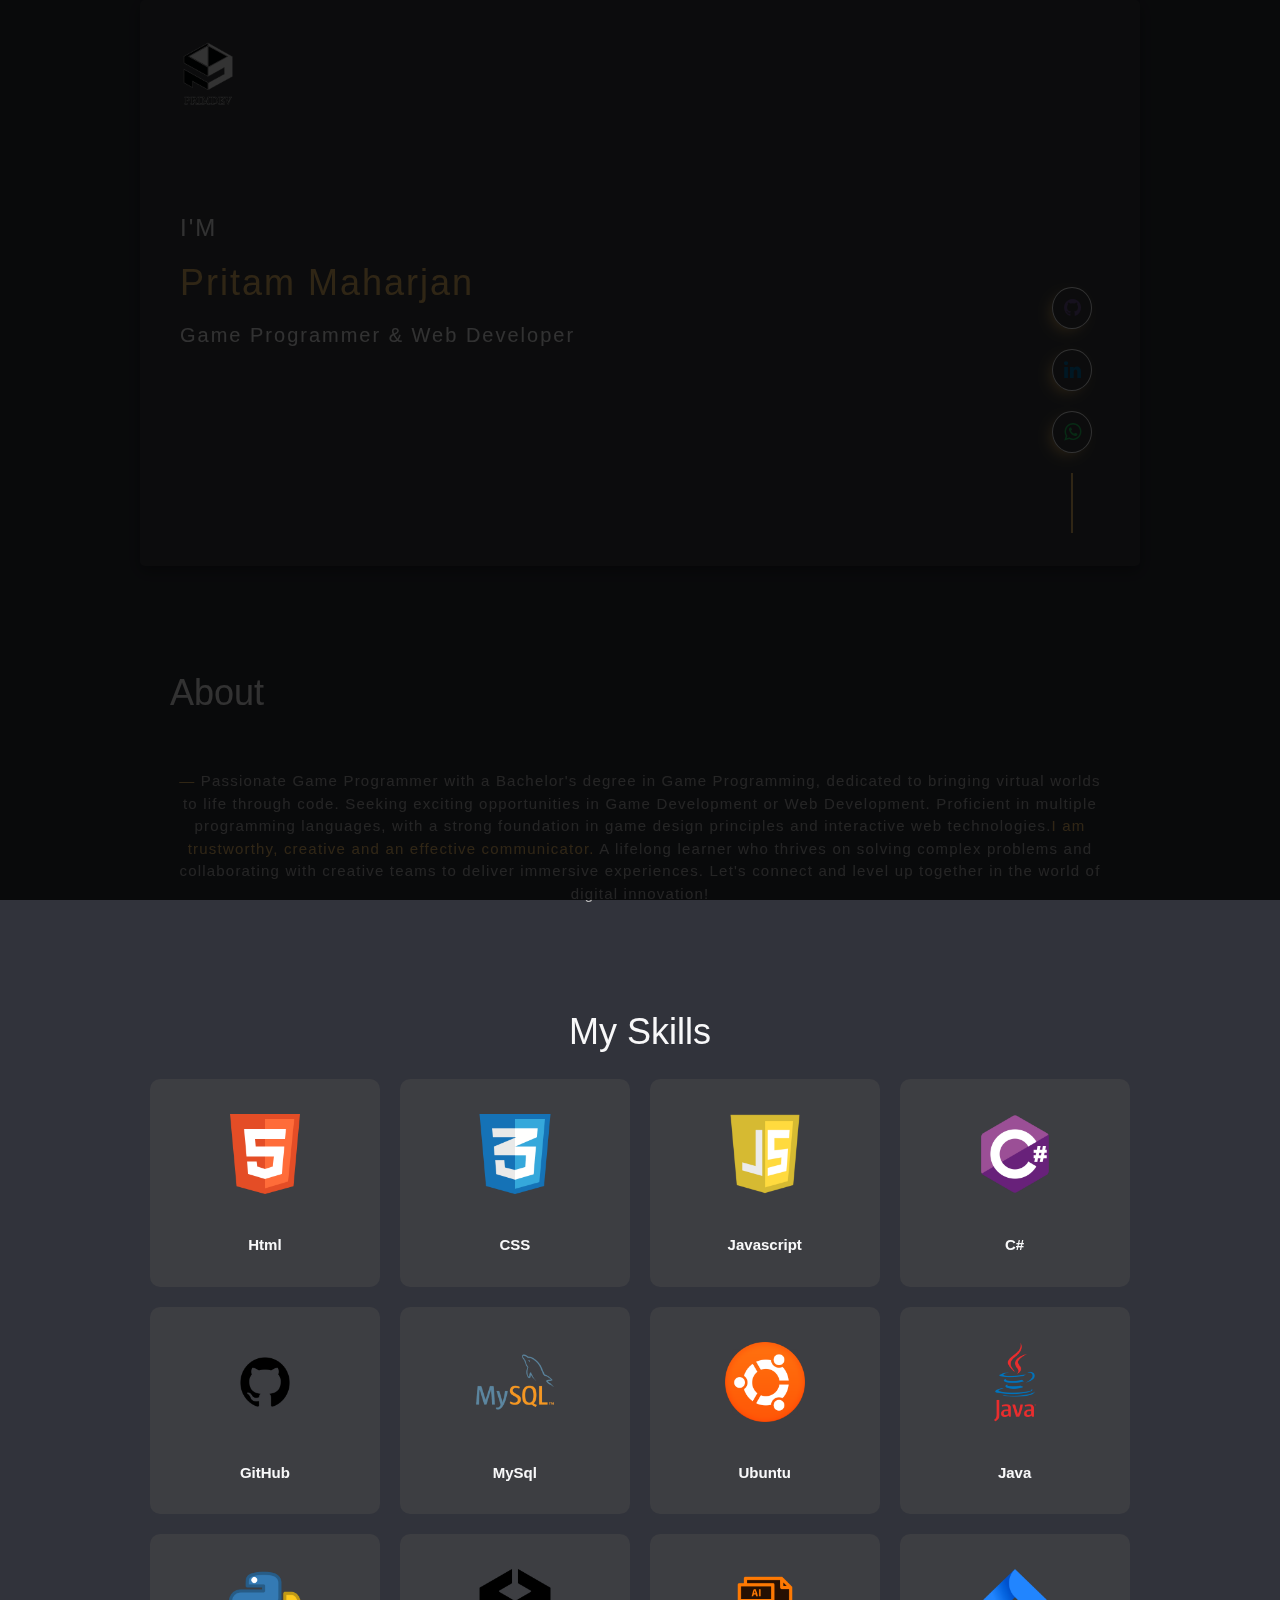
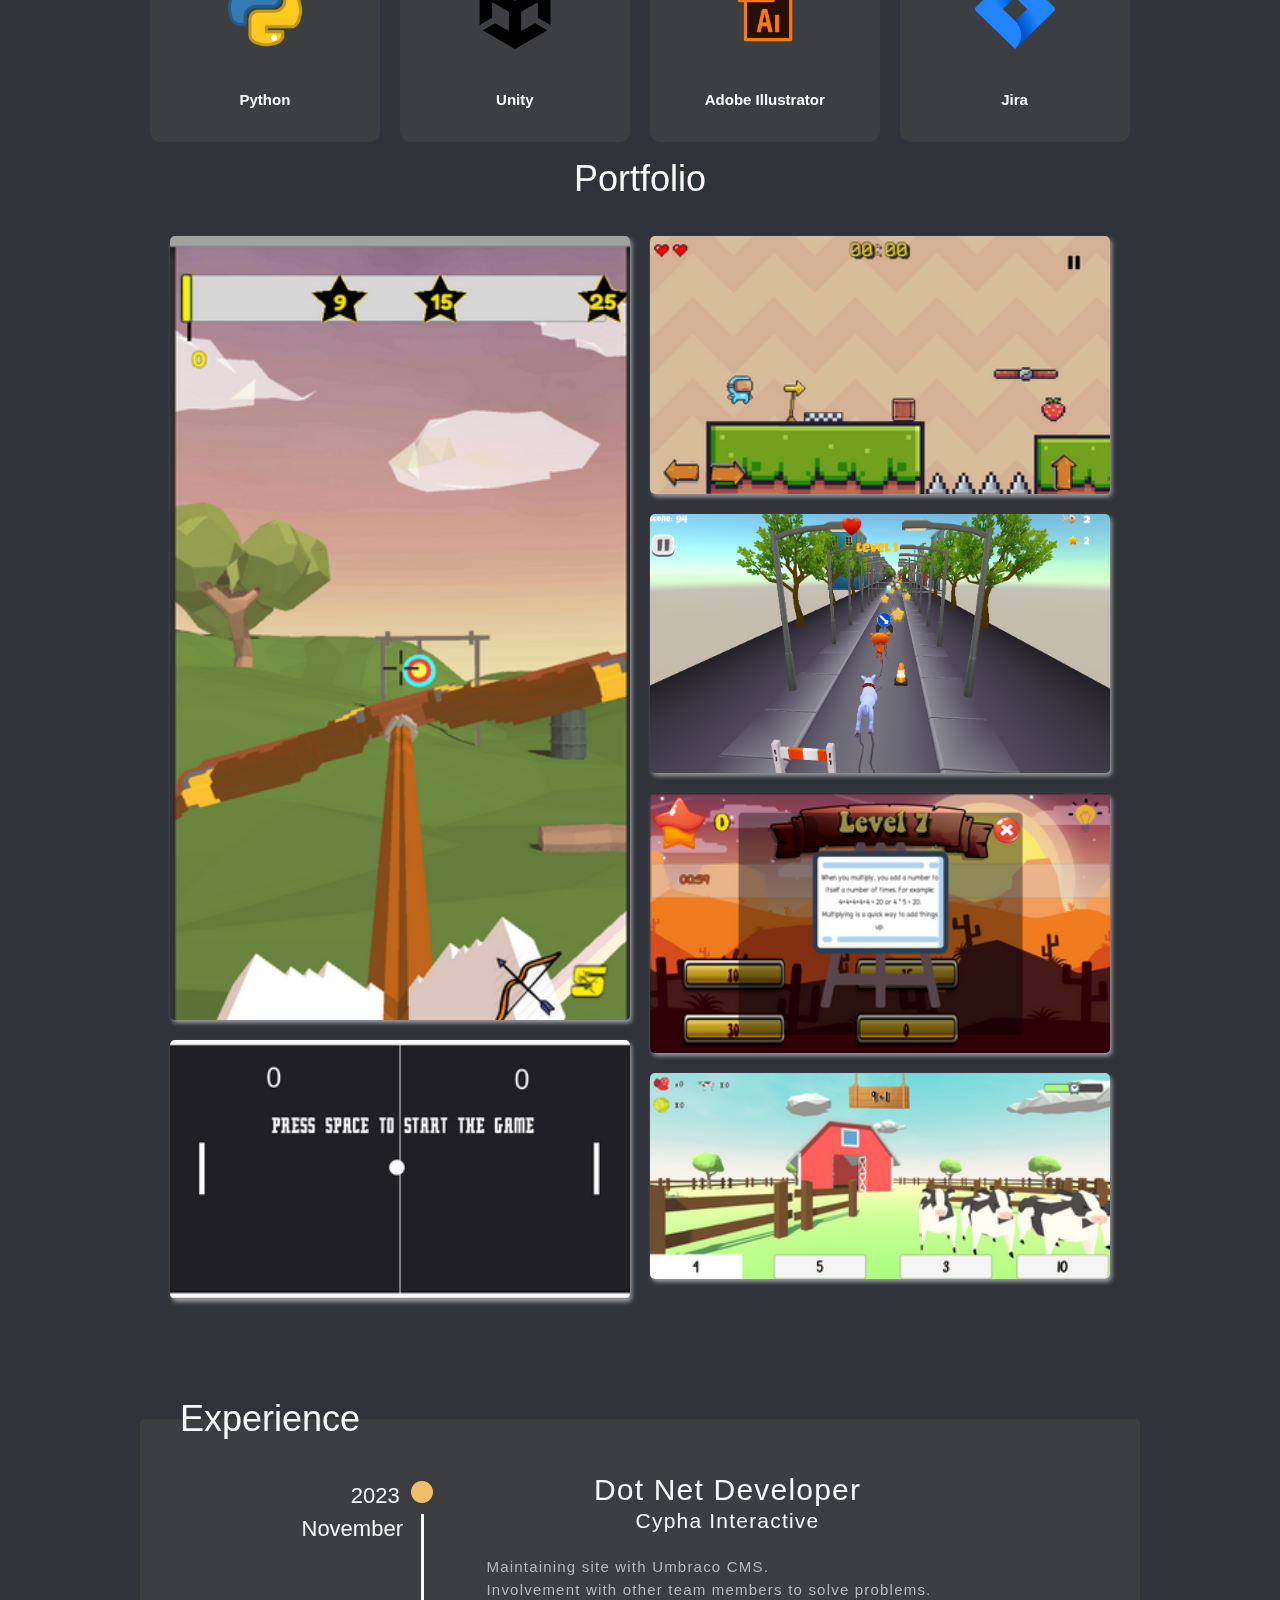
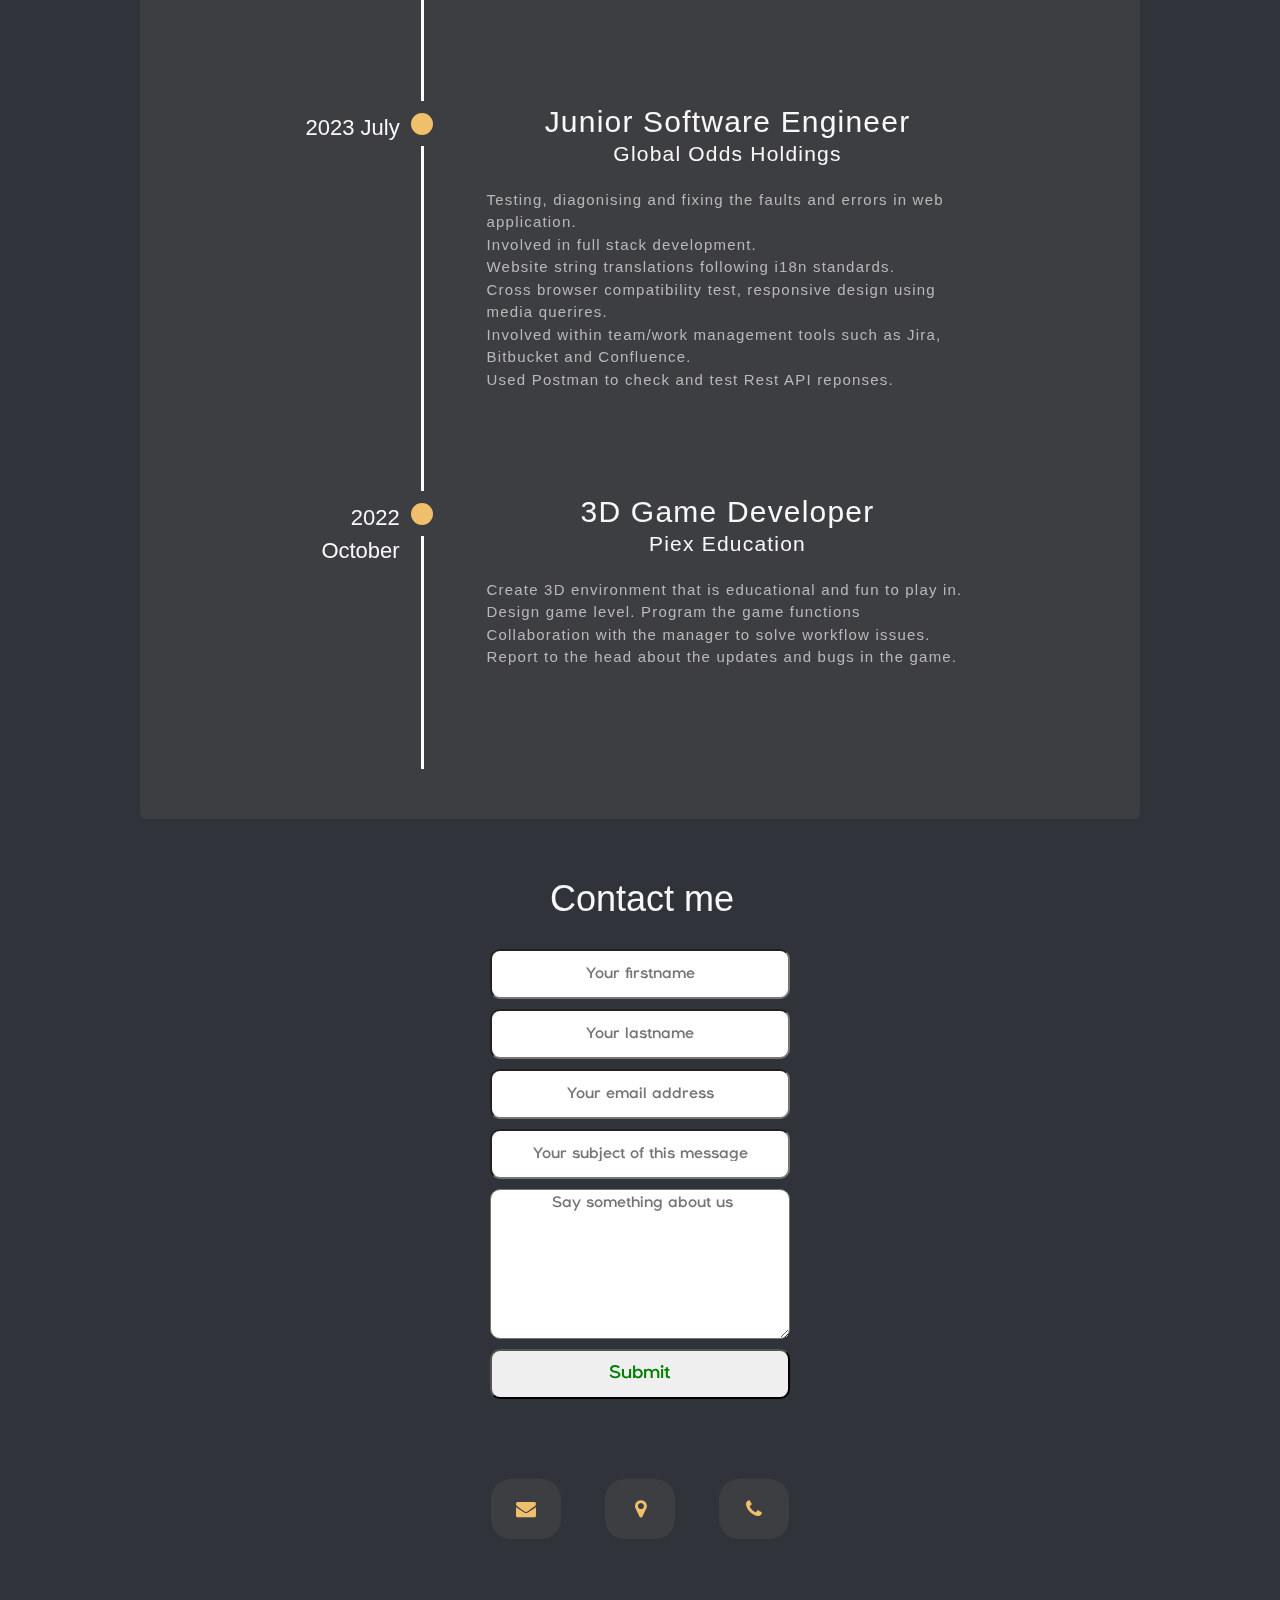
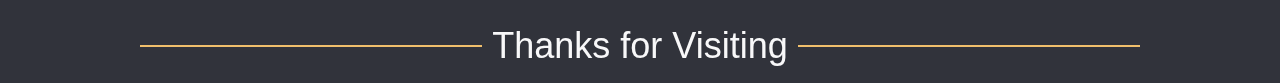
==== index.html @ 5eeaf684 "form added" ====
<html>
<title> Pritam's Portfolio </title>

<script src="script.js"></script>
<link rel="icon" href="/images/favicon.ico" >
<link rel="stylesheet" href="style.css">
<link rel="stylesheet" href="https://www.w3schools.com/w3css/4/w3.css">
<link rel="stylesheet" href="https://cdnjs.cloudflare.com/ajax/libs/font-awesome/4.7.0/css/font-awesome.min.css">
<script
  src="https://code.jquery.com/jquery-3.7.1.min.js"
  integrity="sha256-/JqT3SQfawRcv/BIHPThkBvs0OEvtFFmqPF/lYI/Cxo="
  crossorigin="anonymous"></script>

  

  <head>

  <div class="top">
    <nav class="bar">
      <a href="index.html">
        <div class="logo"> <img src="images/logo.gif"></div>
      </a>

      <video id="background-video" autoplay loop muted poster="images/video (2160p).mp4">

        <!-- <iframe src="images/video (2160p).mp4" height="200" width="300" title="Iframe Example"></iframe> -->

      </video>
    </nav>


    <div class="intro">

      <h3>I'M</h3>
      <h1><span style="color:#F0BF6C;">Pritam Maharjan</span></h1>
      <h4>Game Programmer & Web Developer</h4>

    </div>

    <div class="social">


      <a class="btn" href="https://github.com/Primgdev">
        <i class="fa fa-github"></i>
      </a>
      <a class="btn" href="https://www.linkedin.com/in/pritam-maharjan-52ab611a4/">
        <i class="fa fa-linkedin"></i>
      </a>
      <a class="btn" href="">
        <i class="fa fa-whatsapp"></i>
      </a>
      <div class="vl"></div>
    </div>

  </div>

</head>

<body>
  <div id="loader"></div>


  <!-- ABOUT SECTION -->
  <div class="about">
    <h1>About</h1>

    <p class="about_text">
      <span style="color:#F0BF6C; max-width:30px;">&horbar;</span>
      Passionate Game Programmer with a Bachelor's degree in Game Programming, dedicated to bringing virtual worlds to
      life through code. Seeking exciting opportunities in Game Development or Web Development.
      Proficient in multiple programming languages, with a strong foundation in game design principles and interactive
      web technologies.<span style="color:#F0BF6C;">I am trustworthy, creative and an effective communicator. </span>
      A lifelong learner who thrives on solving complex problems and collaborating with creative teams to deliver
      immersive experiences.
      Let's connect and level up together in the world of digital innovation!
    </p>
  </div>
  <!-- SKILL SECTION -->
  <div class="skill">
    <h1>My Skills</h1>
    <div class="row">
      <div class="column">
        <img src="images/html.png" class="img">
        <p class="name">Html</p>
      </div>
      <div class="column">
        <img src="images/css.png" class="img">
        <p class="name">CSS</p>
      </div>
      <div class="column">
        <img src="images/js.png" class="img">
        <p class="name">Javascript</p>
      </div>
      <div class="column">
        <img src="images/c_sharp.png" class="img">
        <p class="name">C#</p>
      </div>
    </div>

    <div class="row">
      <div class="column">
        <img src="images/github.png" class="img">
        <p class="name">GitHub</p>
      </div>
      <div class="column">
        <img src="images/mysql.png" class="img">
        <p class="name">MySql</p>
      </div>
      <div class="column">
        <img src="images/ubuntu.png" class="img">
        <p class="name">Ubuntu</p>
      </div>
      <div class="column">
        <img src="images/java.png" class="img">
        <p class="name">Java</p>
      </div>
    </div>
    <div class="row">
      <div class="column">
        <img src="images/python.png" class="img">
        <p class="name">Python</p>
      </div>
      <div class="column">
        <img src="images/unity.png" class="img">
        <p class="name">Unity</p>
      </div>
      <div class="column">
        <img src="images/adobe.png" class="img">
        <p class="name">Adobe Illustrator</p>
      </div>
      <div class="column">
        <img src="images/jira.png" class="img">
        <p class="name">Jira</p>
      </div>
    </div>
  </div>


  </div>

  <!-- PORTFOLIO SECTION -->
  <div class="portfolio">
    <h1>Portfolio</h1>

    <div class="row_portfolio">
      <div class="column_portfolio">
        <a href="https://primgdev.itch.io/archery-garden"><img class="port_img" src="/images/archery4.png"></a>
        <a href="https://primgdev.itch.io/pong-2d"><img class="port_img" src="/images/ping.png"></a>

      </div>
      <div class="column_portfolio">
        <a href="https://primgdev.itch.io/boka"><img class="port_img" src="/images/boka.png"></a>
        <a href="https://primgdev.itch.io/running-cat"><img class="port_img" src="/images/running.png"></a>
        <a href="https://primgdev.itch.io/math-genius"><img class="port_img" src="/images/math.png"></a>
        <a href="https://primgdev.itch.io/3d-world-quiz"><img class="port_img" src="/images/quiz.png"></a>

      </div>
    </div>


    <!-- EXPERIENCE SECTION -->

    <div class="experience">
      <div class="container">
        <div class="main">
          <h2>Dot Net Developer <br> <span class="size">Cypha Interactive</span> </h2>
          <p class="detail">
          <ul class="work" style="list-style-type: disc;">
            <li>Maintaining site with Umbraco CMS.</li>
            <li>Involvement with other team members to solve problems.</li>

          </ul>
          </p>
        </div>
        <div class="aside">
          <div class="date">2023 November
          </div>
        </div>
      </div>
      <div class="container">
        <div class="main">
          <h2>Junior Software Engineer <br> <span class="size">Global Odds Holdings</span> </h2>
          <p class="detail">
          <ul class="work" style="list-style-type: disc;">
            <li>Testing, diagonising and fixing the faults and errors in web application.</li>
            <li>Involved in full stack development.</li>
            <li>Website string translations following i18n standards.</li>
            <li>Cross browser compatibility test, responsive design using media querires.</li>
            <li>Involved within team/work management tools such as Jira, Bitbucket and Confluence.</li>
            <li>Used Postman to check and test Rest API reponses.</li>
          </ul>
          </p>
        </div>
        <div class="aside">
          <div class="date">2023 July
          </div>
        </div>
      </div>
      <div class="container">
        <div class="main">
          <h2>3D Game Developer <br> <span class="size"> Piex Education</span></h2>
          <p class="detail">
          <ul class="work">
            <li>Create 3D environment that is educational and fun to play in.</li>
            <li>Design game level.</li>
            <li>Program the game functions</li>
            <li>Collaboration with the manager to solve workflow issues.</li>
            <li>Report to the head about the updates and bugs in the game.</li>
          </ul>
          </p>
        </div>
        <div class="aside">
          <div class="date">2022 October
          </div>
        </div>
      </div>
      <div class="title">
        <h1>Experience</h1>
      </div>
    </div>



    <!-- CONTACT -->

    <div class="contact_me">
      <div class="form">
        <input id="firstname" name="firstname" type="text" class="feedback" placeholder="Your firstname" onblur="validate(this)"> 
        <input id="lastname" name ="lastname" type="text" class="feedback" placeholder="Your lastname" onblur="validate(this)">
        <input id="email" name="email" type="text" class="feedback" placeholder="Your email address" onblur="validate(this)">
        <input id="subject" name="subject" class="feedback" placeholder="Your subject of this message" onblur="validate(this)">
        <textarea id="message" class="feedback" placeholder=" Say something about us" style="height: 150px;"></textarea>
        <input type="submit" class="feedback" placeholder ="Send Message" style="color: green; font-size: large;" onClick = "handleSubmit()">


      </div>

      <div class="contact_detail"> <a href="mailto: pritammaharjan@gmail.com"><i class="fa  fa-envelope"></i></a></div>
      <div class="contact_detail"><a
          href="https://www.google.com/maps/place/Austral+NSW+2179/@-33.9243849,150.7676693,13z/data=!3m1!4b1!4m6!3m5!1s0x6b1292e0b4940d81:0x5017d681632ac30!8m2!3d-33.9179036!4d150.8087813!16zL20vMDY3d3M0?entry=ttu"><i
            class="fa  fa-map-marker"></i></a> </div>
      <div class="contact_detail"> <a href="tel:+610466945902"><i class="fa  fa-phone"></i></a></div>
      <!-- <hr style="height:2px;border-width:0;background-color:#F0BF6C"> -->
      <div class="title">
        <h1 class="hori_contact"> Contact me</h1>

      </div>
    </div>


    <h1 class="end">Thanks for Visiting</h1>


</body>

</html>
---- style.css ----
/* font import */
@font-face {
  font-family: retro;
  src: url(Font/Gilgan.otf);
}

/* variable color palette */
:root {
  --background: #31333b;
  --text: #f8f8f9;
  --highlight: #f0bf6c;
  --button: #3d3e42;
}

html {
  max-width: 1000px;
  margin: auto;
  background: var(--background);
}

ul {
  overflow: hidden;
  text-align: center;
}

li {
  display: inline-block;
}

li a {
  padding: 20px;
  margin: 20px;
  text-decoration: none;
  color: var(--text);
  font-family: "acumin-pro", "Acumin Pro", "Helvetica Neue", Helvetica, Arial,
    sans-serif;
  display: block;
  font-size: 18px;
}

li a:hover {
  color: var(--highlight);
  transform: scale(1.1);
}

.logo img {
  position: absolute;
  width: 120px;
  display: inline-block;
}

.intro {
  margin-top: 200px;
  margin-left: 30px;
  color: var(--text);
  text-align: left;
  font-family: "acumin-pro", "Acumin Pro", "Helvetica Neue", Helvetica, Arial,
    sans-serif;
  letter-spacing: 2px;
}

#background-video {
  height: 100vh;
  width: 100vw;
  object-fit: cover;
  position: fixed;
  left: 0;
  right: 0;
  top: 0;
  bottom: 0;
  z-index: -1;
}

.top {
  border-radius: 5px;
  padding: 10px;
  background-color: var(--button);
  box-shadow: rgba(0, 0, 0, 0.35) 0px 5px 15px;
  background-repeat: none;
  object-fit: fill;
}

.social {
  transform: translateY(-50%);
  width: 100%;
  text-align: center;
}

.btn {
  display: block;
  left: 90%;
  width: 40px;
  margin: 20px;
  border-radius: 100%;
  border: 0.5px solid var(--text);
  background-color: transparent;
  box-shadow: -5px 5px 15px -5px var(--highlight);
  overflow: hidden;
  position: relative;
  transition: 0.3s linear;
}

.btn i {
  line-height: 40px;
  font-size: 20px;
  transition: 0.3s linear;
}

.btn:nth-child(1) i {
  color: #6e5494;
}

.btn:nth-child(2) i {
  color: #0077b5;
}

.btn:nth-child(3) i {
  color: #25d366;
}

#loader {
  position: fixed;
  left: 0px;
  top: 0px;
  width: 100%;
  height: 100%;
  z-index: 9999;
  text-align: center;
  background: no-repeat rgba(0, 0, 0, 0.8);
  vertical-align: middle;
}

.hidden {
  display: none;
}

.btn:hover {
  transform: scale(1.1);
}

.btn:hover i {
  transform: scale(1.2);
  color: #fff;
}

.btn:before {
  content: "";
  position: absolute;
  width: 120%;
  height: 120%;
  transform: rotate(45deg);
  left: -110%;
  top: 90%;
}

.btn:nth-child(1)::before {
  background: #6e5494;
}

.btn:nth-child(2)::before {
  background: #0077b5;
}

.btn:nth-child(3)::before {
  background: #25d366;
}

.btn:hover::before {
  animation: aaa 0.7s 1;
  top: -10%;
  left: -10%;
}

.contact {
  border: 3px solid var(--highlight);
  background: transparent;
  color: var(--highlight);
  padding: 10px;
  padding-left: 15px;
  padding-right: 15px;
  margin: 10px;
  font-family: "acumin-pro", "Acumin Pro", "Helvetica Neue", Helvetica, Arial,
    sans-serif;
  font-size: 18px;
  border-radius: 5px;
  text-align: center;
  display: inline-block;
  cursor: pointer;
  box-shadow: 0 8px 16px 0 rgba(0, 0, 0, 0.2), 0 6px 20px 0 rgba(0, 0, 0, 0.19);
  transition-duration: 0.4s;
}

.vl {
  border-left: 2px solid var(--highlight);
  height: 60px;
  position: absolute;
  left: 94%;
}

.about {
  color: var(--text);
  font-family: "acumin-pro", "Acumin Pro", "Helvetica Neue", Helvetica, Arial,
    sans-serif;
  margin-top: 100px;
  margin-left: 30px;
  margin-right: 30px;
}

.about_text {
  text-align: center;
  letter-spacing: 1.2px;
  line-height: 150%;
  margin-top: 50px;
}

.skill {
  color: var(--text);
  font-family: "acumin-pro", "Acumin Pro", "Helvetica Neue", Helvetica, Arial,
    sans-serif;
  margin-top: 100px;
  text-align: center;
}

.column {
  float: left;
  width: 22.99%;
  padding: 15px;
  margin: 10px;
  background-color: var(--button);
  border-radius: 10px;
}

.column:hover {
  background-color: var(--highlight);
}

/* Clearfix (clear floats) */
.row::after {
  content: "";
  clear: none;
  display: table;
}
.img {
  width: 80px;
  margin-top: 20px;
}

.img:hover {
  z-index: 1;
  transform: rotate(6deg) scale(1.5);
  -webkit-transform: rotate(6deg) scale(1.5);
  -moz-transform: rotate(6deg) scale(1.5);
  -ms-transform: rotate(6deg) scale(1.5);
}

.name {
  text-align: center;
  margin-top: 40px;
  font-weight: bold;
  font-family: "acumin-pro", "Acumin Pro", "Helvetica Neue", Helvetica, Arial,
    sans-serif;
  color: var(--text);
}

/* .experience
{
  background-color: var(--button);
  padding:10px;
  border-radius: 5px;
  color: var(--text);
} */

.container {
  width: 677px;
  margin: 0px auto 0px auto;
  position: relative;
  padding-bottom: 30px;
}

.container::before {
  content: "";
  display: block;
  width: 3px;
  background-color: white;
  top: 35px;
  bottom: 0;
  left: 119px;
  position: absolute;
}

.size {
  font-size: 21px;
  line-height: 40px;
}

.main {
  width: 532px;
  height: inherit; /*inherit to adjust height on the length of text */
  padding-bottom: 55px;
  margin-left: auto;
  border-radius: 5px;
  position: relative;
  top: 0px;
  letter-spacing: 1.2px;
  line-height: 150%;
  color: #b8b8b8;
}

.aside {
  width: 14.5%;
  height: 100%;
  margin-right: auto;
  text-align: right;
  position: absolute;
  top: 0px;
}

.date {
  color: var(--text);
  font-size: 22px;
  position: relative;
}

.date::before {
  content: "";
  height: 0;
  width: 0;
  border-radius: 37px;
  position: absolute;
  left: 105.4px;
  top: -2px;
  z-index: -1;
}

.date::after {
  content: "";
  height: 0;
  width: 0;
  border: 11px solid var(--highlight);
  border-radius: 37px;
  position: absolute;
  left: 109.4px;
  top: 2px;
  z-index: 0;
  animation: pulse 2s infinite;
}

p {
  color: #b8b8b8;
}

h2 {
  padding-left: 30px;
  font-size: 30px;
  font-weight: bold;
  color: var(--text);
}

.detail {
  padding-left: 30px;
}

.experience {
  position: relative;
  padding: 50px;
  background-color: var(--button);
  border-radius: 5px;
  color: var(--text);
}

.experience > .title {
  color: var(--text);
  padding: 0 10px;
  position: absolute;
  top: 0;
  left: 30px;
  font-size: 18px;
  transform: translateY(-50%);
}

.work {
  list-style: square;
  text-align: left;
  font-family: "acumin-pro", "Acumin Pro", "Helvetica Neue", Helvetica, Arial,
    sans-serif;
}

@keyframes pulse {
  0% {
    transform: scale(0.85);
    box-shadow: 0 0 30px 5px var(--highlight);
  }

  70% {
    transform: scale(1);
    box-shadow: 0 0 30px 5px var(--highlight);
  }

  100% {
    transform: scale(0.85);
    box-shadow: 0 0 30px 5px var(--highlight);
  }
}

.contact_detail {
  width: 70px;
  height: 60px;
  text-align: center;
  margin: 20px;
  padding: 20px;
  font-family: "acumin-pro", "Acumin Pro", "Helvetica Neue", Helvetica, Arial,
    sans-serif;
  font-size: 20px;
  background-color: var(--button);
  color: var(--highlight);
  border-radius: 20px;
  display: inline-block;
  text-decoration: none;
}

.contact_me {
  margin-top: 80px;
  text-align: center;
  border-radius: 5px;
  color: var(--text);
  position: relative;
  padding: 50px;
}

.contact_me > .title {
  color: var(--text);
  padding: 0 10px;
  position: absolute;
  top: 0;
  left: 400px;
  font-size: 18px;
  transform: translateY(-50%);
  border-bottom-right-radius: 20px;
  border-bottom-left-radius: 20px;
}

.end {
  color: var(--highlight);
  text-align: center;
  font-family: "acumin-pro", "Acumin Pro", "Helvetica Neue", Helvetica, Arial,
    sans-serif;
}

.end {
  display: flex;
  flex-direction: row;
  color: var(--text);
}

.end::before,
.end::after {
  content: "";
  flex: 1 1;
  border-bottom: 2px solid var(--highlight);
  margin: auto;
}

.end::before {
  margin-right: 10px;
}
.end::after {
  margin-left: 10px;
}

.portfolio {
  text-align: center;
  color: var(--text);
}

.row_portfolio {
  display: -ms-flexbox; /* IE10 */
  display: flex;
  -ms-flex-wrap: wrap; /* IE10 */
  flex-wrap: wrap;
  justify-content: center;
  margin-bottom: 100px;
  padding-bottom: 20px;
}

.column_portfolio {
  -ms-flex: 50%; /* IE10 */
  flex: 50%;
  max-width: 48%;
  padding: 0 10px;
  position: relative;
}

.column_portfolio img {
  margin-top: 20px;
  vertical-align: middle;
  width: 100%;
  border-radius: 5px;
  box-shadow: 2px 3px 4px rgba(255, 255, 255, 0.5);
}

.form {
  display: flex;
  flex-direction: column;
  font-size: 15px;
  font-family: retro;
  align-items: center;
  margin-bottom: 50px;
}

.feedback {
  height: 50px;
  margin-bottom: 10px;
  text-align: center;
  border-radius: 10px;
  width: 300px;
}

@media screen and (max-device-width: 450px) {
  .logo img {
    width: 12%;
  }

  .column {
    float: left;
    width: 306px;
    padding: 15px;
    margin: 10px;
    background-color: var(--button);
    border-radius: 10px;
  }

  .about_text {
    font-size: 30px;
  }

  .name {
    font-size: 22px;
  }

  .btn {
    width: 60px;
    height: 60px;
  }
  .btn i {
    line-height: 60px;
    font-size: 35px;
  }
  .vl {
    border-left: 3px solid var(--highlight);
    left: 95%;
  }

  .intro h4 {
    font-size: 30px;
  }

  .intro h3 {
    font-size: 30px;
  }
  .intro h1 {
    font-size: 40px;
  }

  .main h2 {
    font-size: 30px;
  }

  .size {
    font-size: 25px;
  }

  li {
    font-size: 20px;
    line-height: 32px;
  }
}
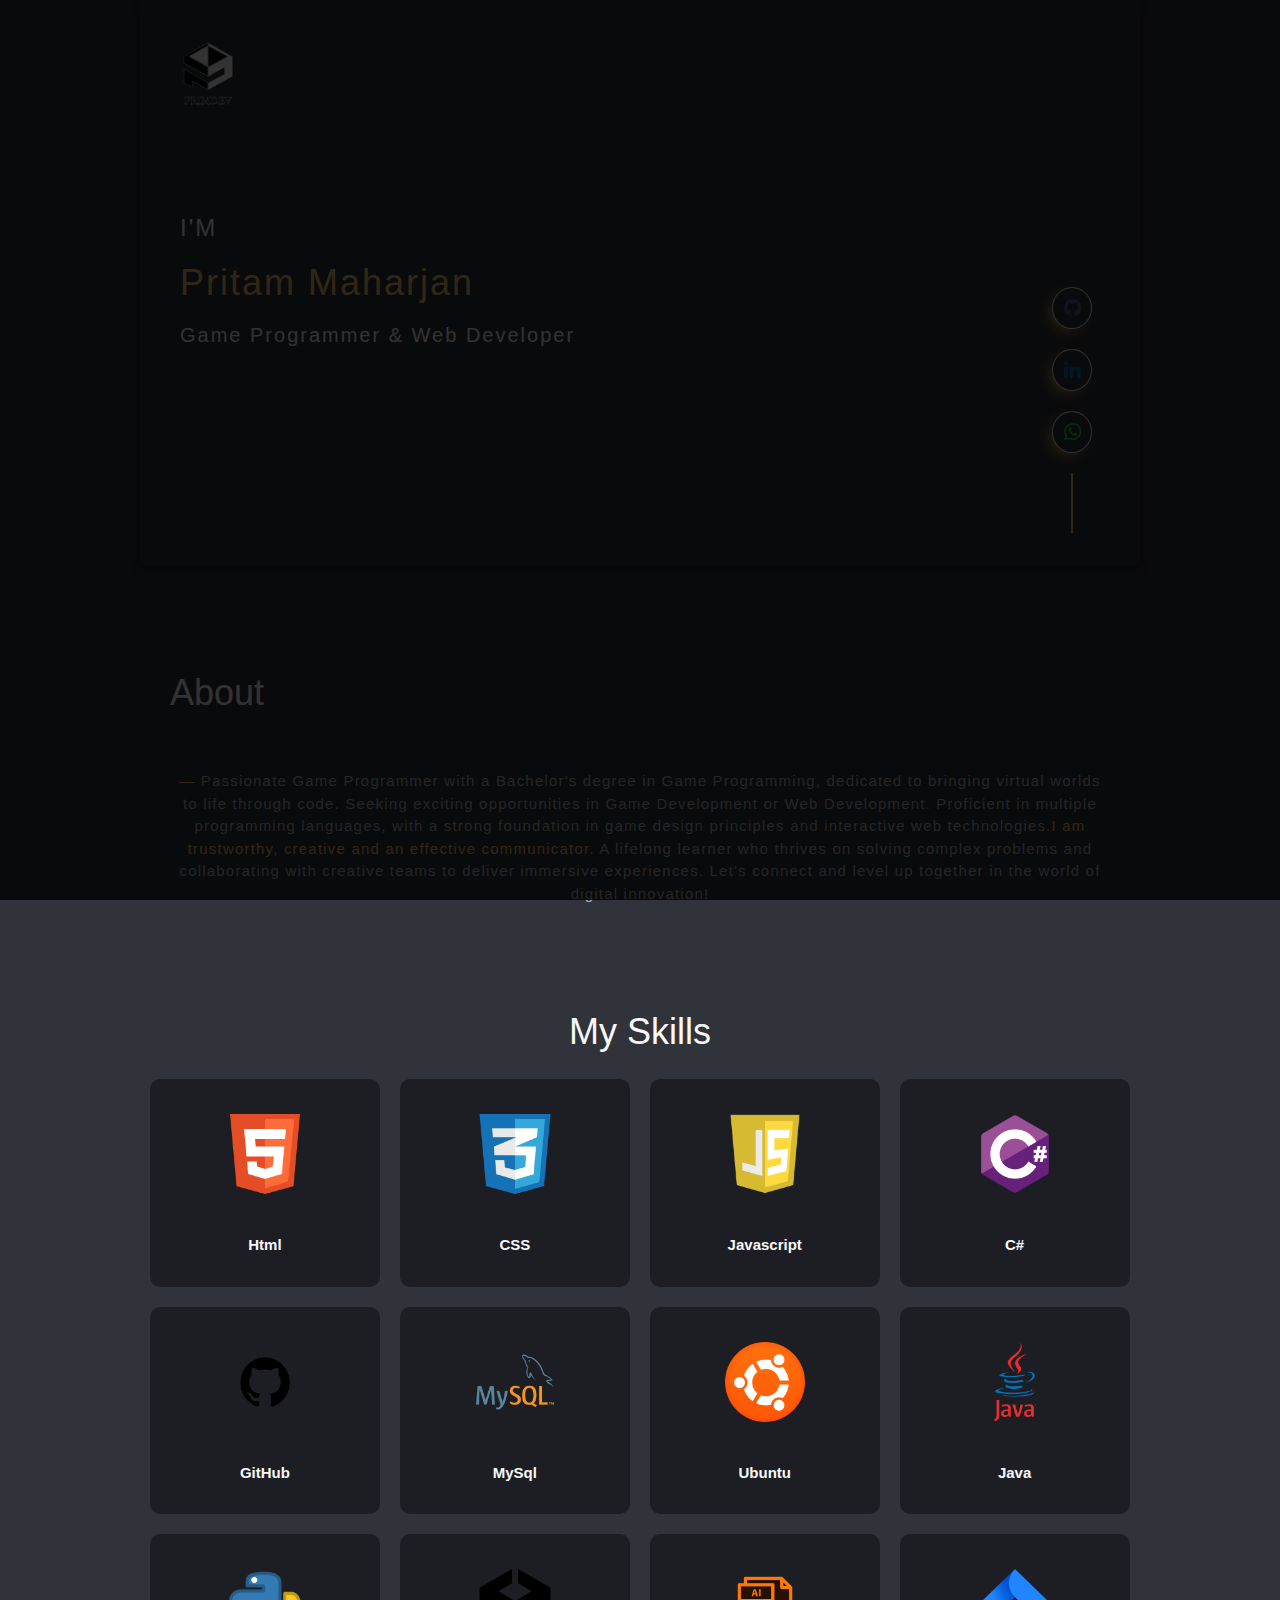
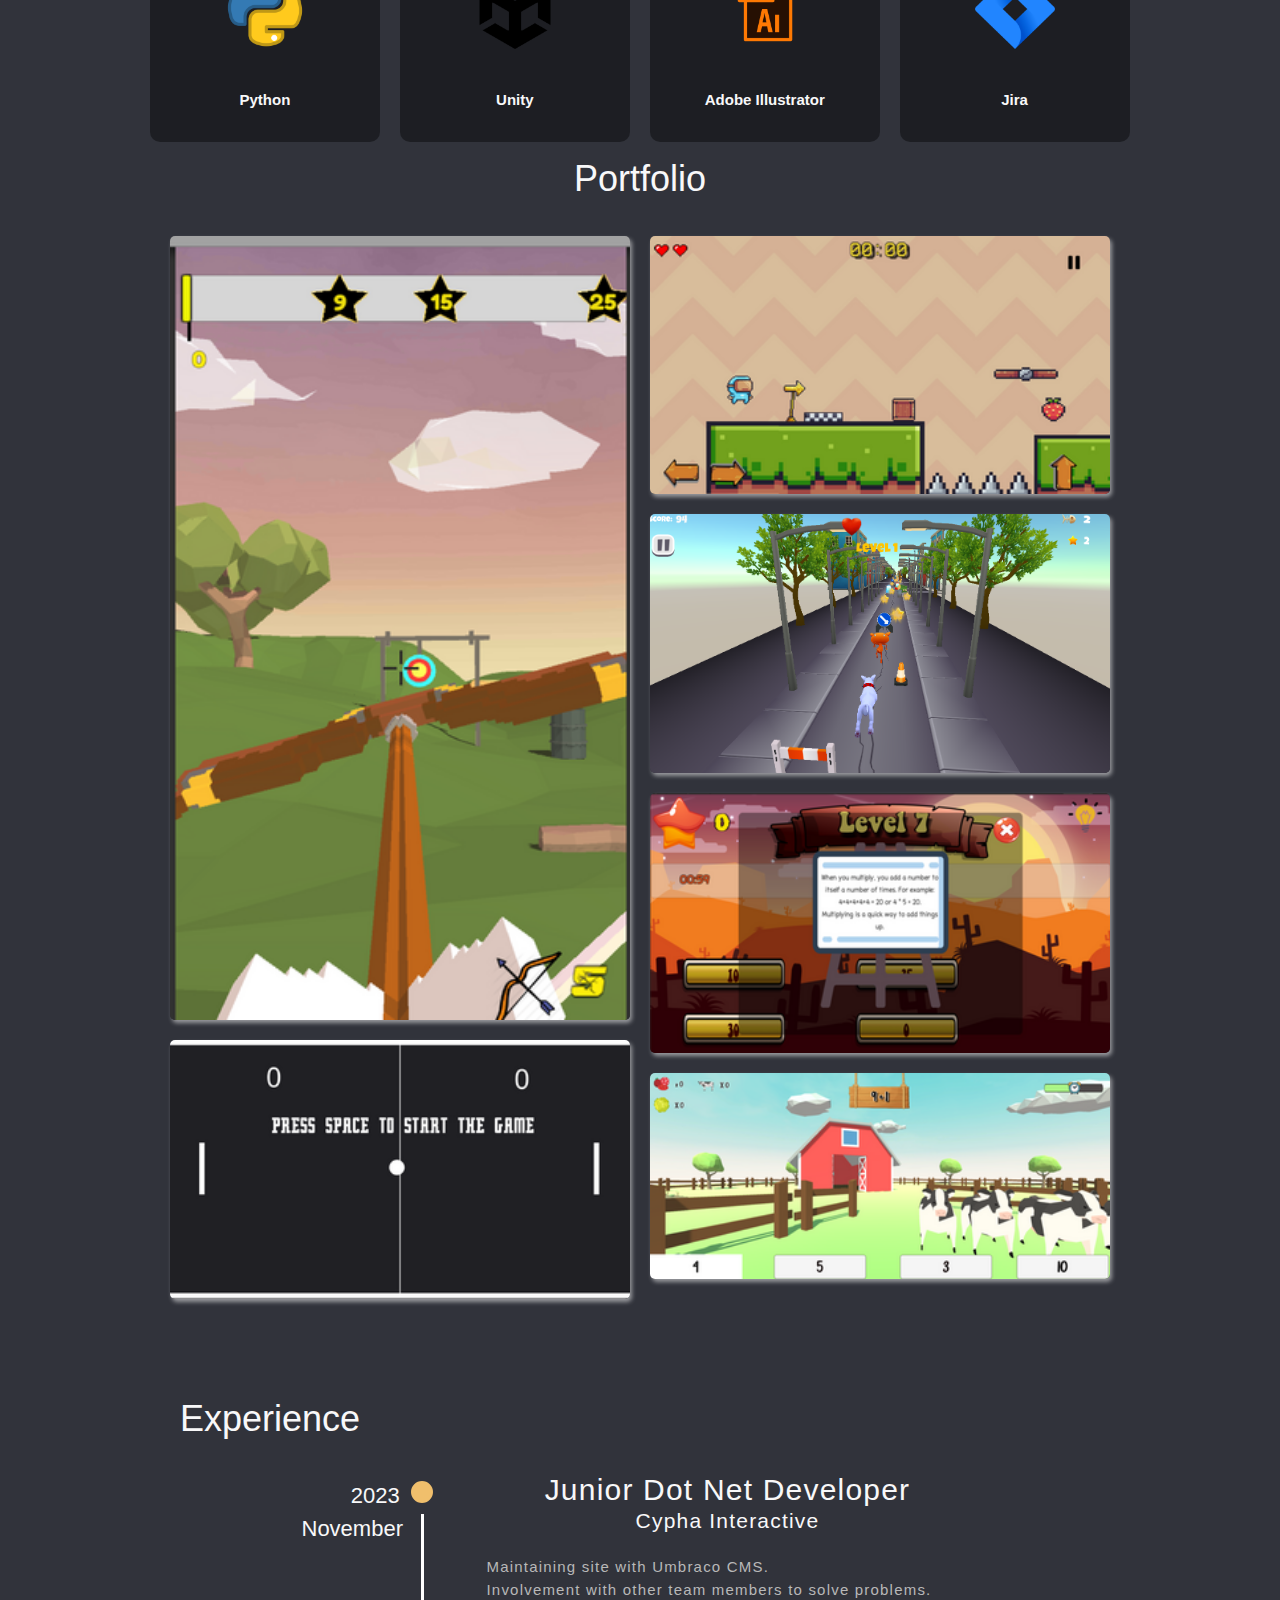
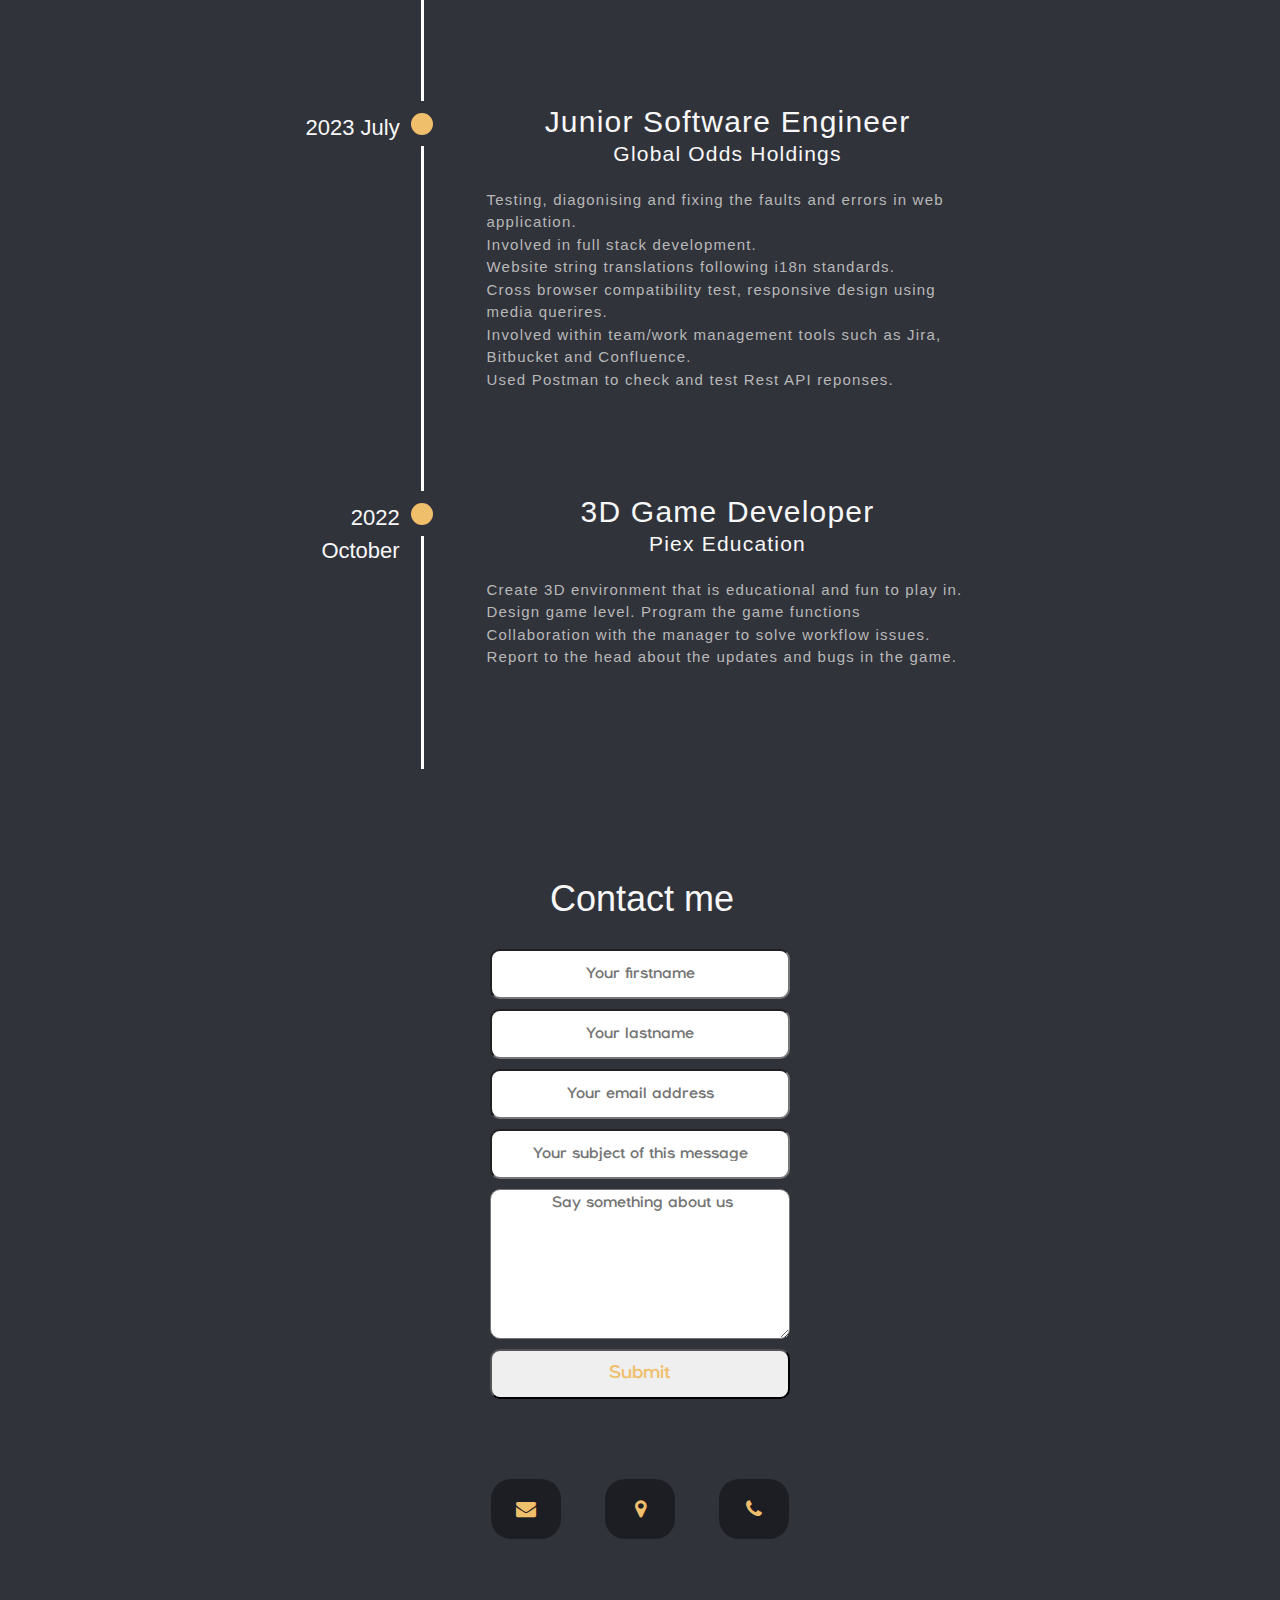
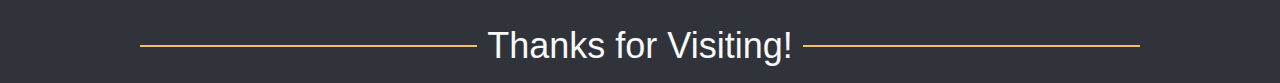
==== commit 2109544e: "parallax effect" ====
--- a/index.html
+++ b/index.html
@@ -14,14 +14,14 @@
   
 
   <head>
-
+    
   <div class="top">
     <nav class="bar">
       <a href="index.html">
         <div class="logo"> <img src="images/logo.gif"></div>
       </a>
 
-      <video id="background-video" autoplay loop muted poster="images/video (2160p).mp4">
+      <!-- <video id="background-video" autoplay loop muted poster="images/video (2160p).mp4"> -->
 
         <!-- <iframe src="images/video (2160p).mp4" height="200" width="300" title="Iframe Example"></iframe> -->
 
@@ -36,7 +36,7 @@
       <h4>Game Programmer & Web Developer</h4>
 
     </div>
-
+    
     <div class="social">
 
 
@@ -57,9 +57,10 @@
 </head>
 
 <body>
+  
   <div id="loader"></div>
 
-
+ 
   <!-- ABOUT SECTION -->
   <div class="about">
     <h1>About</h1>
@@ -75,6 +76,7 @@
       Let's connect and level up together in the world of digital innovation!
     </p>
   </div>
+
   <!-- SKILL SECTION -->
   <div class="skill">
     <h1>My Skills</h1>
@@ -137,7 +139,7 @@
 
 
   </div>
-
+  
   <!-- PORTFOLIO SECTION -->
   <div class="portfolio">
     <h1>Portfolio</h1>
@@ -163,7 +165,7 @@
     <div class="experience">
       <div class="container">
         <div class="main">
-          <h2>Dot Net Developer <br> <span class="size">Cypha Interactive</span> </h2>
+          <h2>Junior Dot Net Developer <br> <span class="size">Cypha Interactive</span> </h2>
           <p class="detail">
           <ul class="work" style="list-style-type: disc;">
             <li>Maintaining site with Umbraco CMS.</li>
@@ -219,7 +221,7 @@
       </div>
     </div>
 
-
+    
 
     <!-- CONTACT -->
 
@@ -230,7 +232,7 @@
         <input id="email" name="email" type="text" class="feedback" placeholder="Your email address" onblur="validate(this)">
         <input id="subject" name="subject" class="feedback" placeholder="Your subject of this message" onblur="validate(this)">
         <textarea id="message" class="feedback" placeholder=" Say something about us" style="height: 150px;"></textarea>
-        <input type="submit" class="feedback" placeholder ="Send Message" style="color: green; font-size: large;" onClick = "handleSubmit()">
+        <input type="submit" class="feedback" placeholder ="Send Message" style="color: #F0BF6C; font-size: large;" onClick = "handleSubmit()">
 
 
       </div>
@@ -248,7 +250,7 @@
     </div>
 
 
-    <h1 class="end">Thanks for Visiting</h1>
+    <h1 class="end">Thanks for Visiting!</h1>
 
 
 </body>
--- a/style.css
+++ b/style.css
@@ -16,6 +16,11 @@
   max-width: 1000px;
   margin: auto;
   background: var(--background);
+  background-image: url("https://img.freepik.com/free-photo/mountains-fullmoon_198169-78.jpg?w=2000&t=st=1709628620~exp=1709629220~hmac=b69cada3ff9550c1fa738c193714a27166cd7c19c39f3f5bb9ff14fa5510514b");
+  background-attachment: fixed;
+  background-position: center;
+  background-repeat: no-repeat;
+  background-size: cover;
 }
 
 ul {
@@ -74,7 +79,7 @@
 .top {
   border-radius: 5px;
   padding: 10px;
-  background-color: var(--button);
+  /* background-color: var(--button); */
   box-shadow: rgba(0, 0, 0, 0.35) 0px 5px 15px;
   background-repeat: none;
   object-fit: fill;
@@ -226,7 +231,12 @@
   width: 22.99%;
   padding: 15px;
   margin: 10px;
-  background-color: var(--button);
+  background-color: rgba(
+    0,
+    0,
+    0,
+    0.4
+  ); /* last parameter is for transparency or opacity */
   border-radius: 10px;
 }
 
@@ -363,7 +373,7 @@
 .experience {
   position: relative;
   padding: 50px;
-  background-color: var(--button);
+  /* background-color: var(--button); */
   border-radius: 5px;
   color: var(--text);
 }
@@ -411,7 +421,7 @@
   font-family: "acumin-pro", "Acumin Pro", "Helvetica Neue", Helvetica, Arial,
     sans-serif;
   font-size: 20px;
-  background-color: var(--button);
+  background-color:  rgba( 0, 0, 0, 0.4 );
   color: var(--highlight);
   border-radius: 20px;
   display: inline-block;
@@ -513,6 +523,7 @@
   text-align: center;
   border-radius: 10px;
   width: 300px;
+  color: var(--highlight);
 }
 
 @media screen and (max-device-width: 450px) {
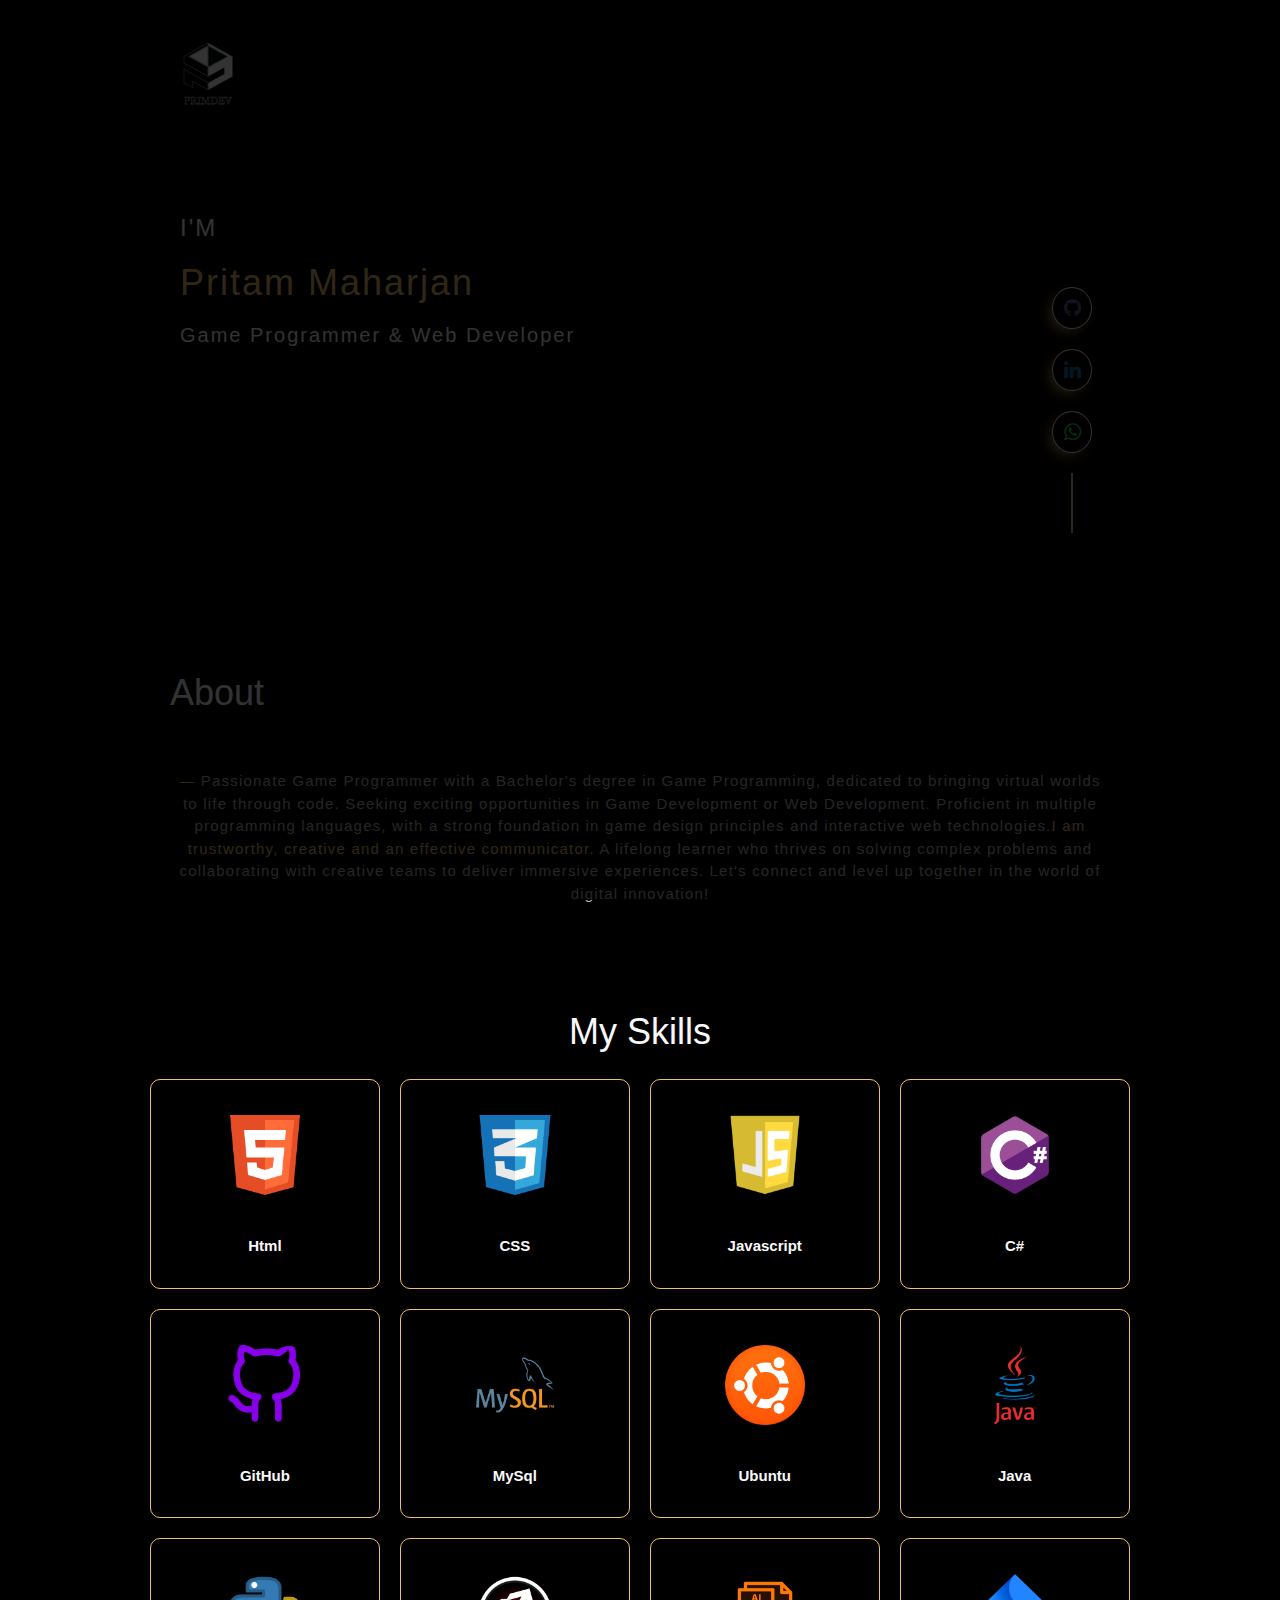
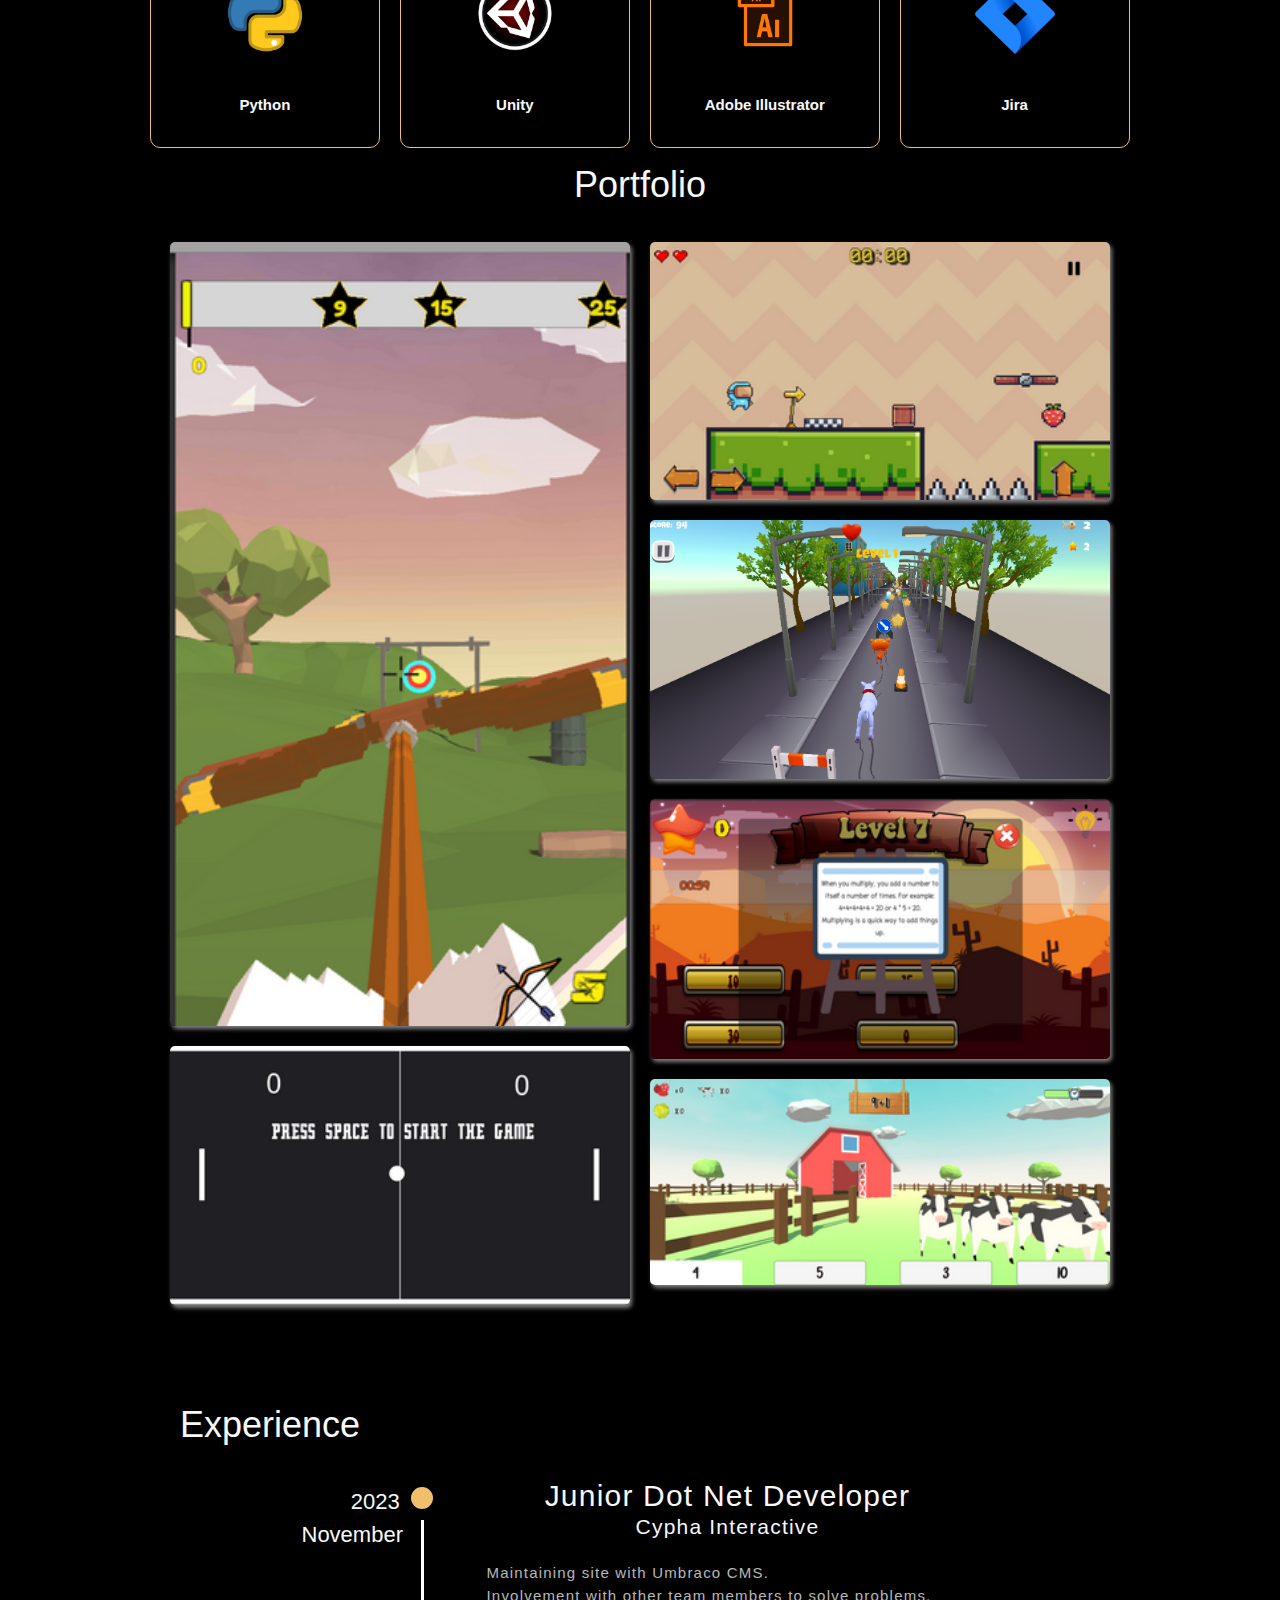
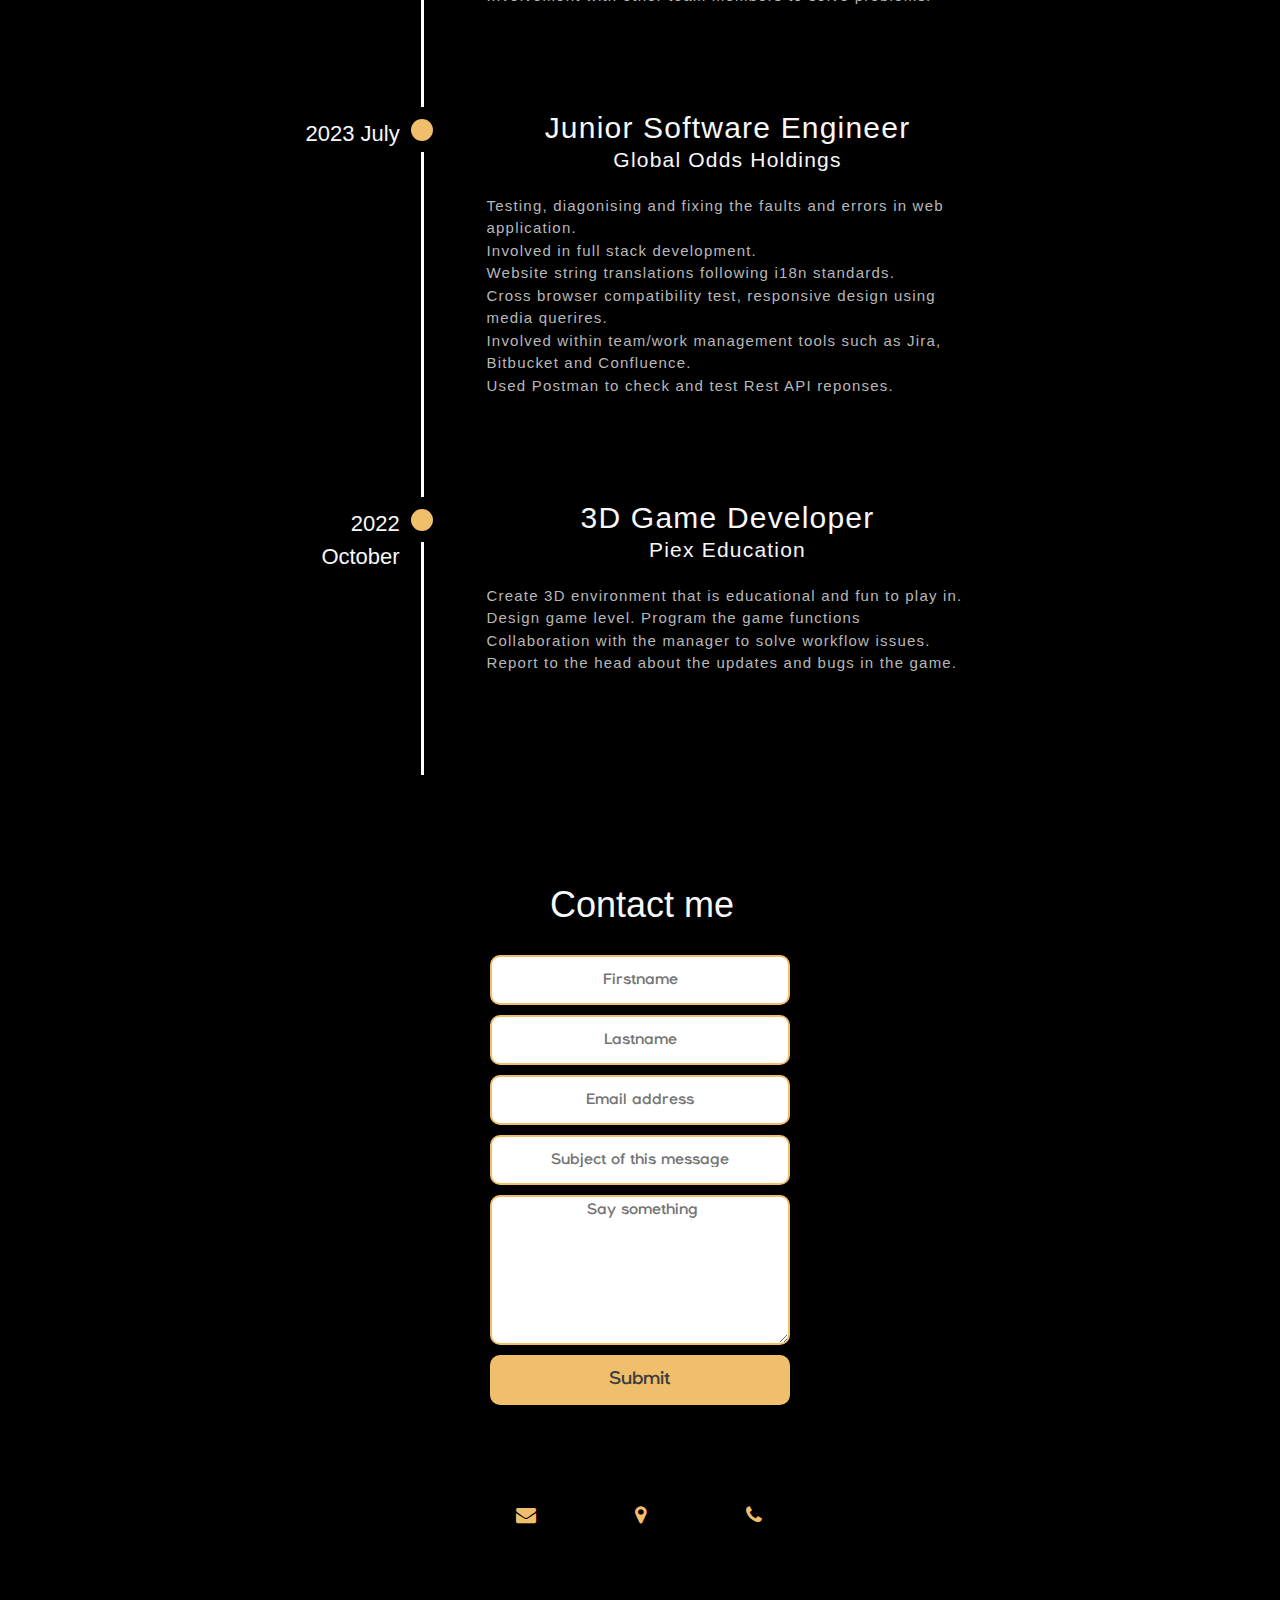
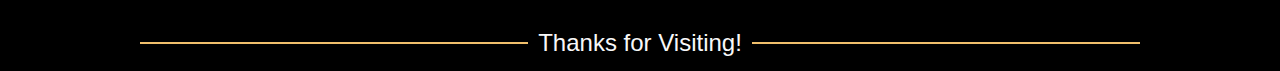
==== commit 7d8dde55: "redesign" ====
--- a/index.html
+++ b/index.html
@@ -227,12 +227,12 @@
 
     <div class="contact_me">
       <div class="form">
-        <input id="firstname" name="firstname" type="text" class="feedback" placeholder="Your firstname" onblur="validate(this)"> 
-        <input id="lastname" name ="lastname" type="text" class="feedback" placeholder="Your lastname" onblur="validate(this)">
-        <input id="email" name="email" type="text" class="feedback" placeholder="Your email address" onblur="validate(this)">
-        <input id="subject" name="subject" class="feedback" placeholder="Your subject of this message" onblur="validate(this)">
-        <textarea id="message" class="feedback" placeholder=" Say something about us" style="height: 150px;"></textarea>
-        <input type="submit" class="feedback" placeholder ="Send Message" style="color: #F0BF6C; font-size: large;" onClick = "handleSubmit()">
+        <input id="firstname" name="firstname" type="text" class="feedback" placeholder="Firstname" onblur="validate(this)"> 
+        <input id="lastname" name ="lastname" type="text" class="feedback" placeholder="Lastname" onblur="validate(this)">
+        <input id="email" name="email" type="text" class="feedback" placeholder="Email address" onblur="validate(this)">
+        <input id="subject" name="subject" class="feedback" placeholder="Subject of this message" onblur="validate(this)">
+        <textarea id="message" class="feedback" placeholder=" Say something" style="height: 150px;"></textarea>
+        <input type="submit" class="feedback" placeholder ="Send Message" style="color: #3d3e42; background-color: #F0BF6C; font-size: large;" onClick = "handleSubmit()">
 
 
       </div>
@@ -250,7 +250,7 @@
     </div>
 
 
-    <h1 class="end">Thanks for Visiting!</h1>
+    <h3 class="end">Thanks for Visiting!</h3>
 
 
 </body>
--- a/style.css
+++ b/style.css
@@ -6,7 +6,7 @@
 
 /* variable color palette */
 :root {
-  --background: #31333b;
+  --background: #000000;
   --text: #f8f8f9;
   --highlight: #f0bf6c;
   --button: #3d3e42;
@@ -15,12 +15,11 @@
 html {
   max-width: 1000px;
   margin: auto;
-  background: var(--background);
-  background-image: url("https://img.freepik.com/free-photo/mountains-fullmoon_198169-78.jpg?w=2000&t=st=1709628620~exp=1709629220~hmac=b69cada3ff9550c1fa738c193714a27166cd7c19c39f3f5bb9ff14fa5510514b");
   background-attachment: fixed;
   background-position: center;
   background-repeat: no-repeat;
   background-size: cover;
+  background-color: var(--background);
 }
 
 ul {
@@ -238,6 +237,7 @@
     0.4
   ); /* last parameter is for transparency or opacity */
   border-radius: 10px;
+  border:1px solid var(--highlight);
 }
 
 .column:hover {
@@ -373,6 +373,7 @@
 .experience {
   position: relative;
   padding: 50px;
+  box-shadow: rgba(0, 0, 0, 0.35) 0px 5px 15px;
   /* background-color: var(--button); */
   border-radius: 5px;
   color: var(--text);
@@ -524,64 +525,6 @@
   border-radius: 10px;
   width: 300px;
   color: var(--highlight);
-}
-
-@media screen and (max-device-width: 450px) {
-  .logo img {
-    width: 12%;
-  }
-
-  .column {
-    float: left;
-    width: 306px;
-    padding: 15px;
-    margin: 10px;
-    background-color: var(--button);
-    border-radius: 10px;
-  }
-
-  .about_text {
-    font-size: 30px;
-  }
-
-  .name {
-    font-size: 22px;
-  }
-
-  .btn {
-    width: 60px;
-    height: 60px;
-  }
-  .btn i {
-    line-height: 60px;
-    font-size: 35px;
-  }
-  .vl {
-    border-left: 3px solid var(--highlight);
-    left: 95%;
-  }
-
-  .intro h4 {
-    font-size: 30px;
-  }
-
-  .intro h3 {
-    font-size: 30px;
-  }
-  .intro h1 {
-    font-size: 40px;
-  }
-
-  .main h2 {
-    font-size: 30px;
-  }
-
-  .size {
-    font-size: 25px;
-  }
-
-  li {
-    font-size: 20px;
-    line-height: 32px;
-  }
-}
+  border: 2px solid var(--highlight);
+  
+}
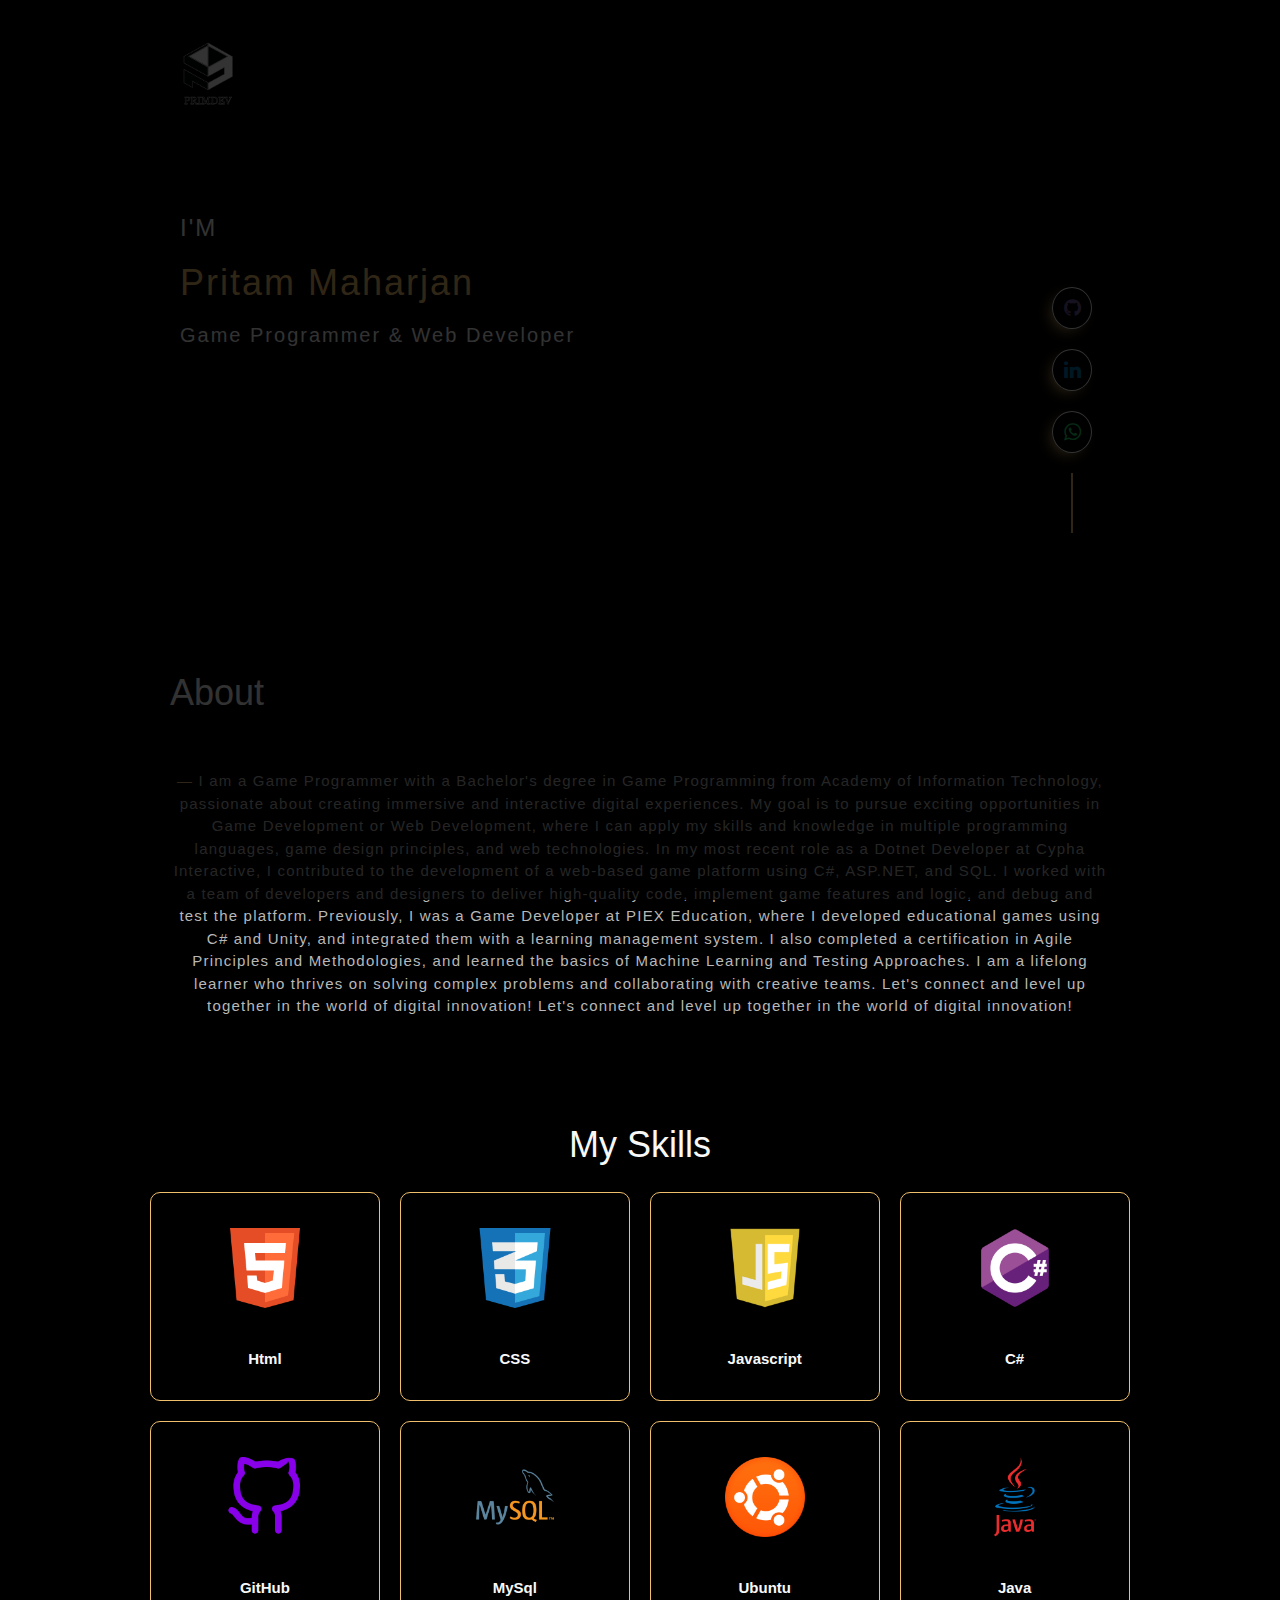
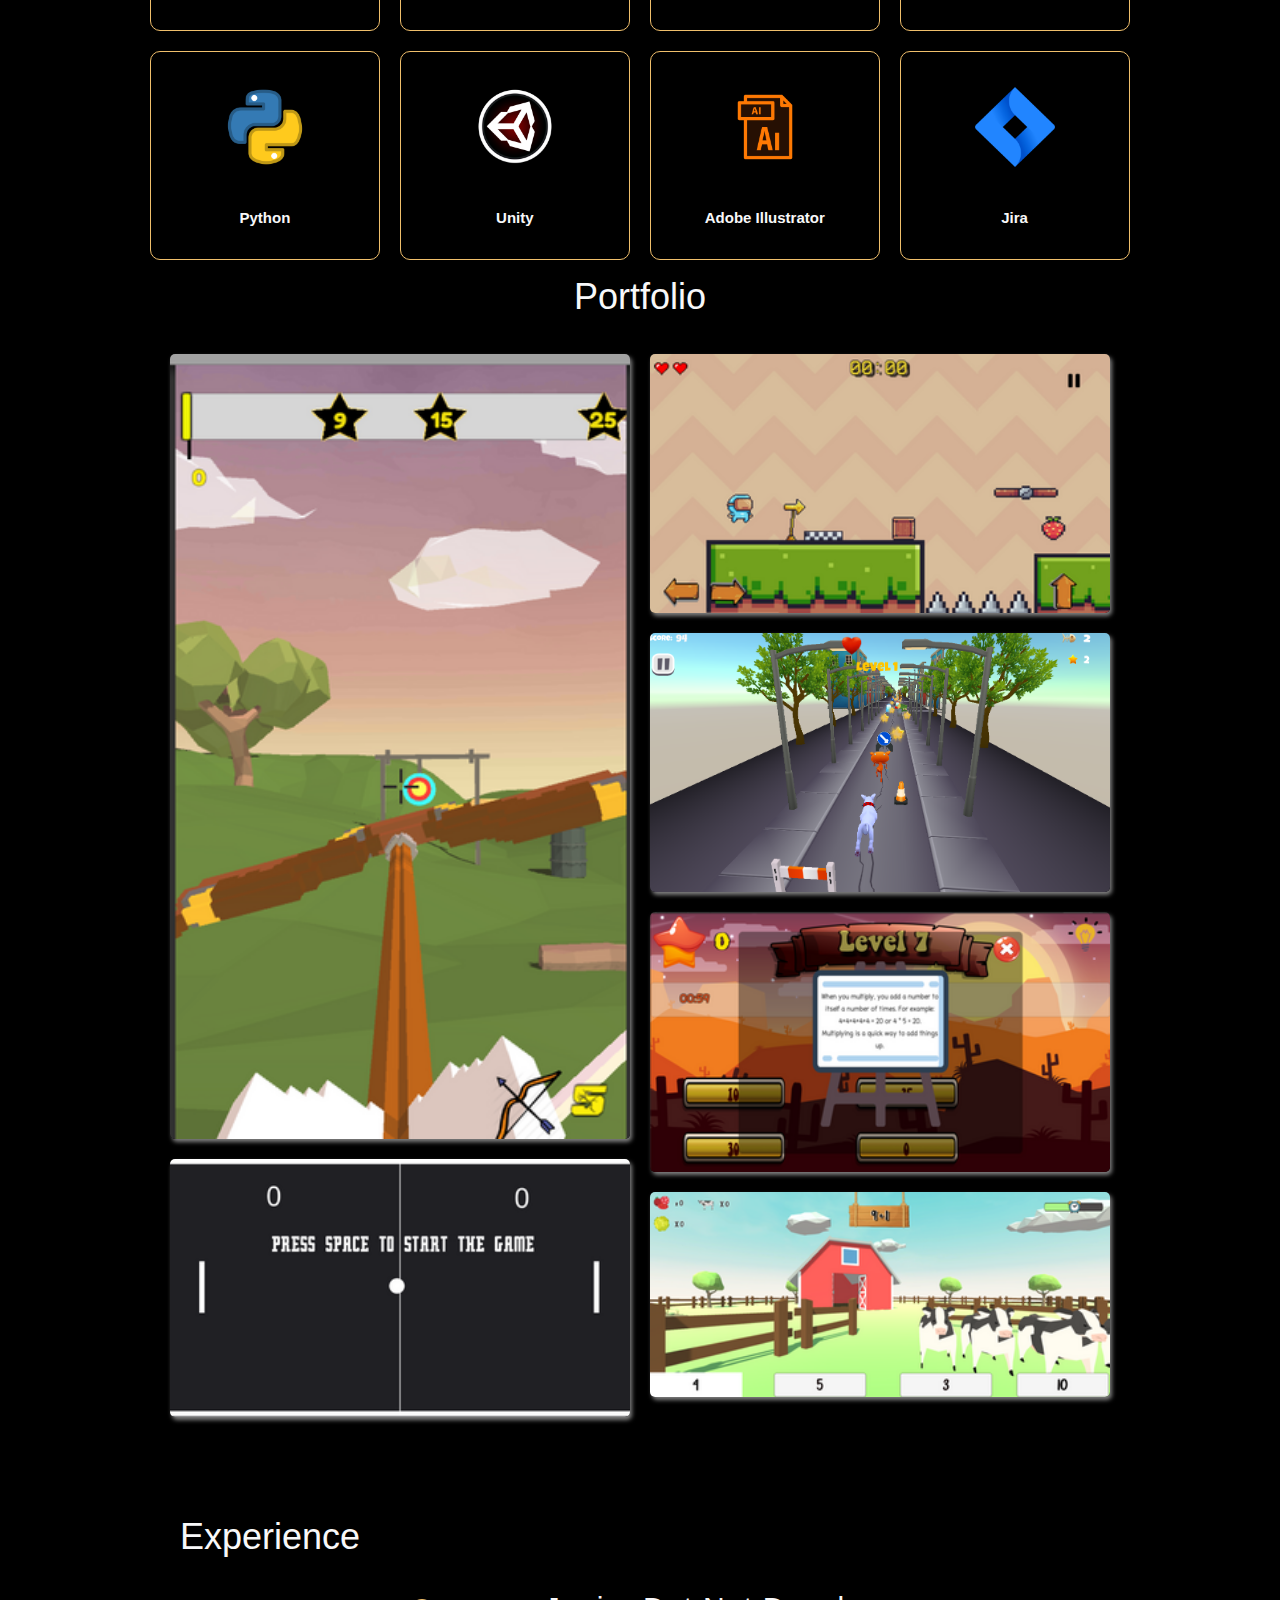
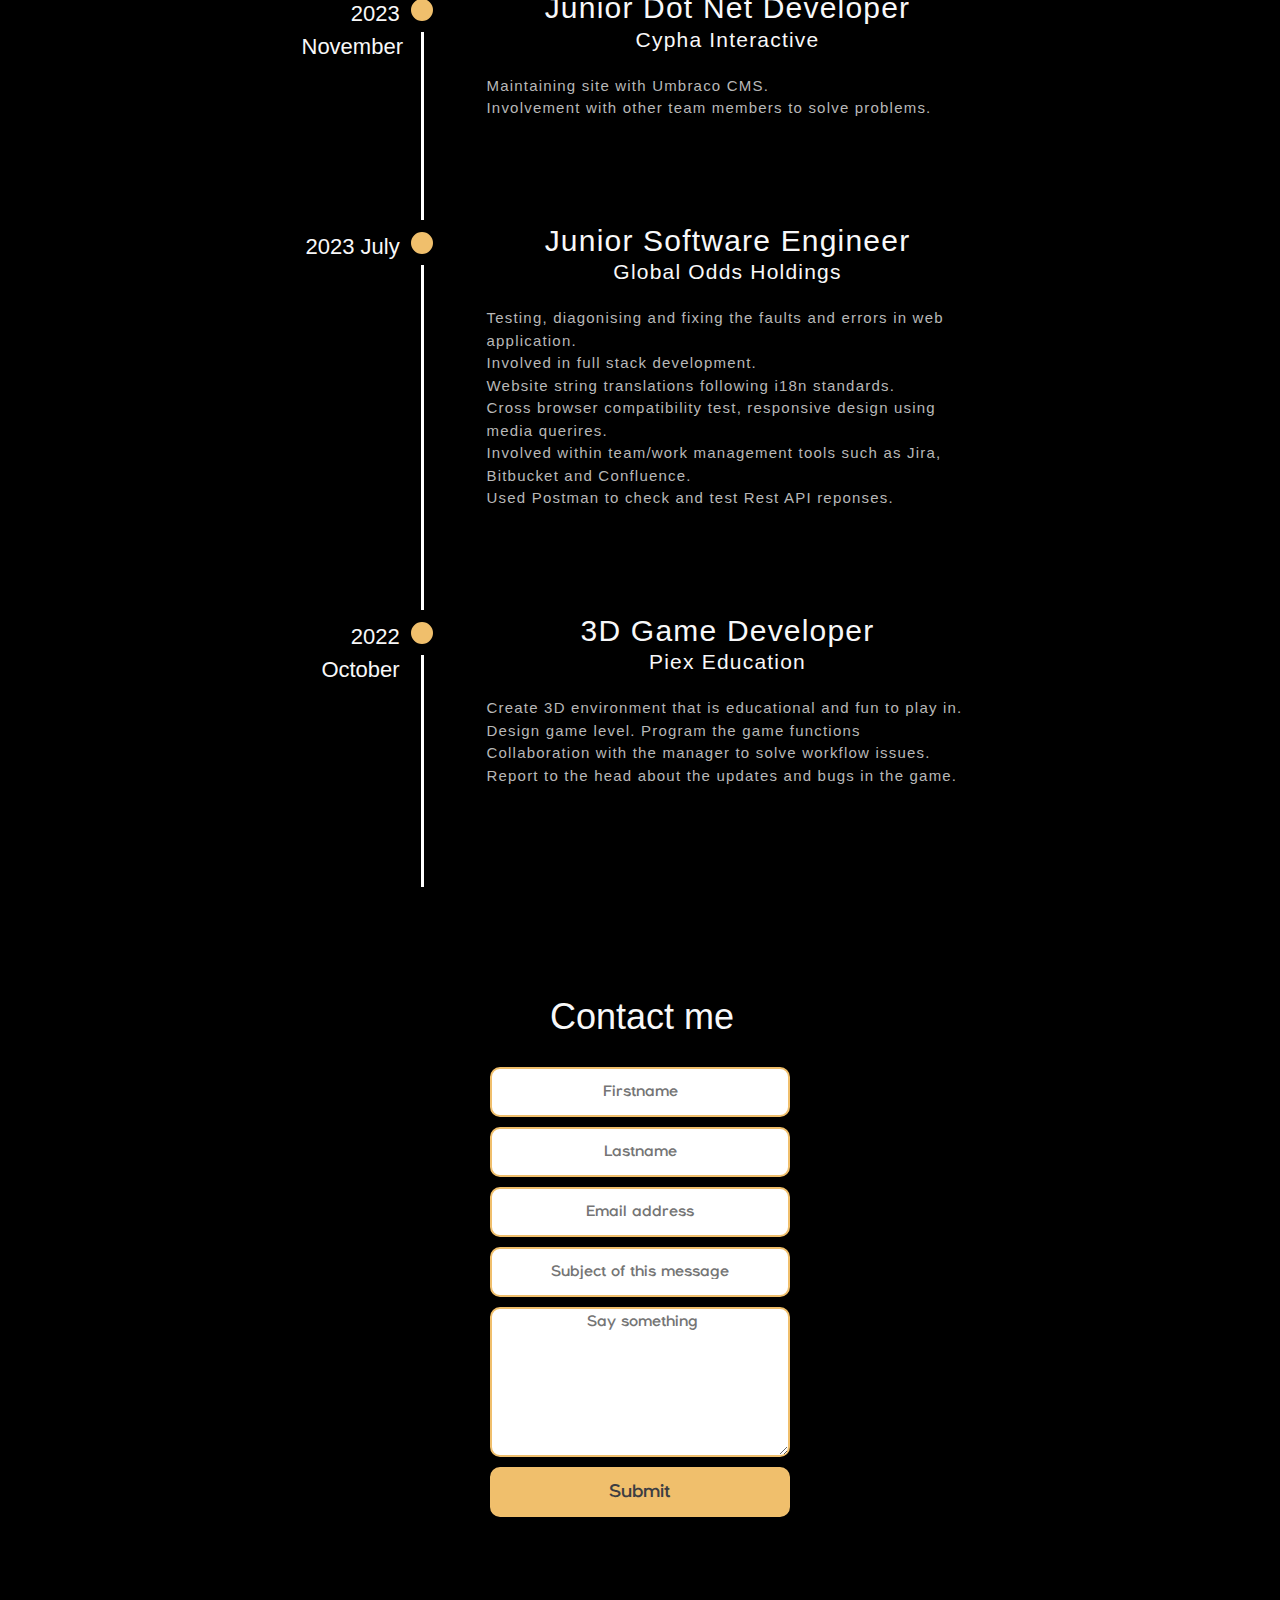
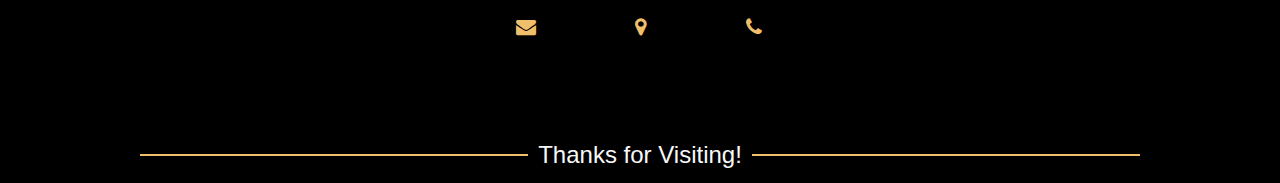
==== commit 42c93125: "correction" ====
--- a/index.html
+++ b/index.html
@@ -60,19 +60,16 @@
   
   <div id="loader"></div>
 
- 
+
   <!-- ABOUT SECTION -->
   <div class="about">
     <h1>About</h1>
 
     <p class="about_text">
       <span style="color:#F0BF6C; max-width:30px;">&horbar;</span>
-      Passionate Game Programmer with a Bachelor's degree in Game Programming, dedicated to bringing virtual worlds to
-      life through code. Seeking exciting opportunities in Game Development or Web Development.
-      Proficient in multiple programming languages, with a strong foundation in game design principles and interactive
-      web technologies.<span style="color:#F0BF6C;">I am trustworthy, creative and an effective communicator. </span>
-      A lifelong learner who thrives on solving complex problems and collaborating with creative teams to deliver
-      immersive experiences.
+      I am a Game Programmer with a Bachelor's degree in Game Programming from Academy of Information Technology, passionate about creating immersive and interactive digital experiences. My goal is to pursue exciting opportunities in Game Development or Web Development, where I can apply my skills and knowledge in multiple programming languages, game design principles, and web technologies.
+
+      In my most recent role as a Dotnet Developer at Cypha Interactive, I contributed to the development of a web-based game platform using C#, ASP.NET, and SQL. I worked with a team of developers and designers to deliver high-quality code, implement game features and logic, and debug and test the platform. Previously, I was a Game Developer at PIEX Education, where I developed educational games using C# and Unity, and integrated them with a learning management system. I also completed a certification in Agile Principles and Methodologies, and learned the basics of Machine Learning and Testing Approaches. I am a lifelong learner who thrives on solving complex problems and collaborating with creative teams. Let's connect and level up together in the world of digital innovation!
       Let's connect and level up together in the world of digital innovation!
     </p>
   </div>
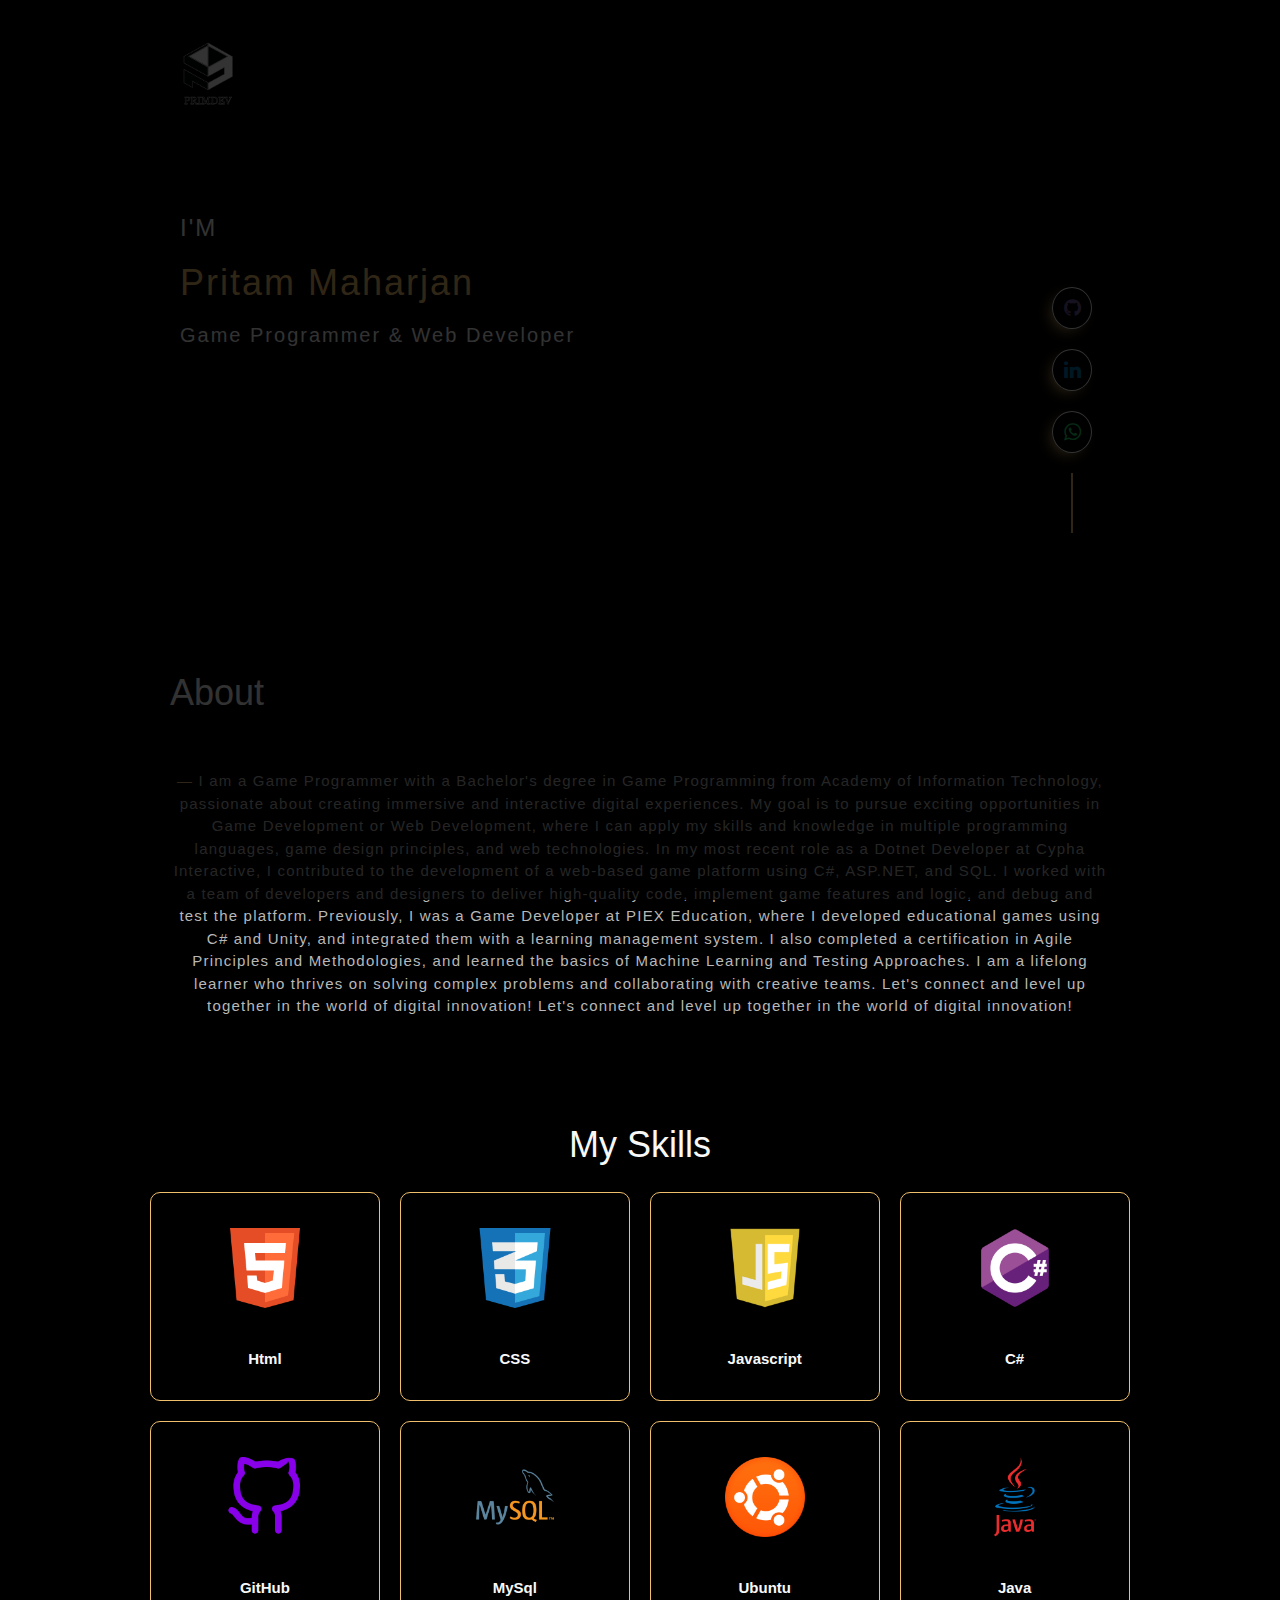
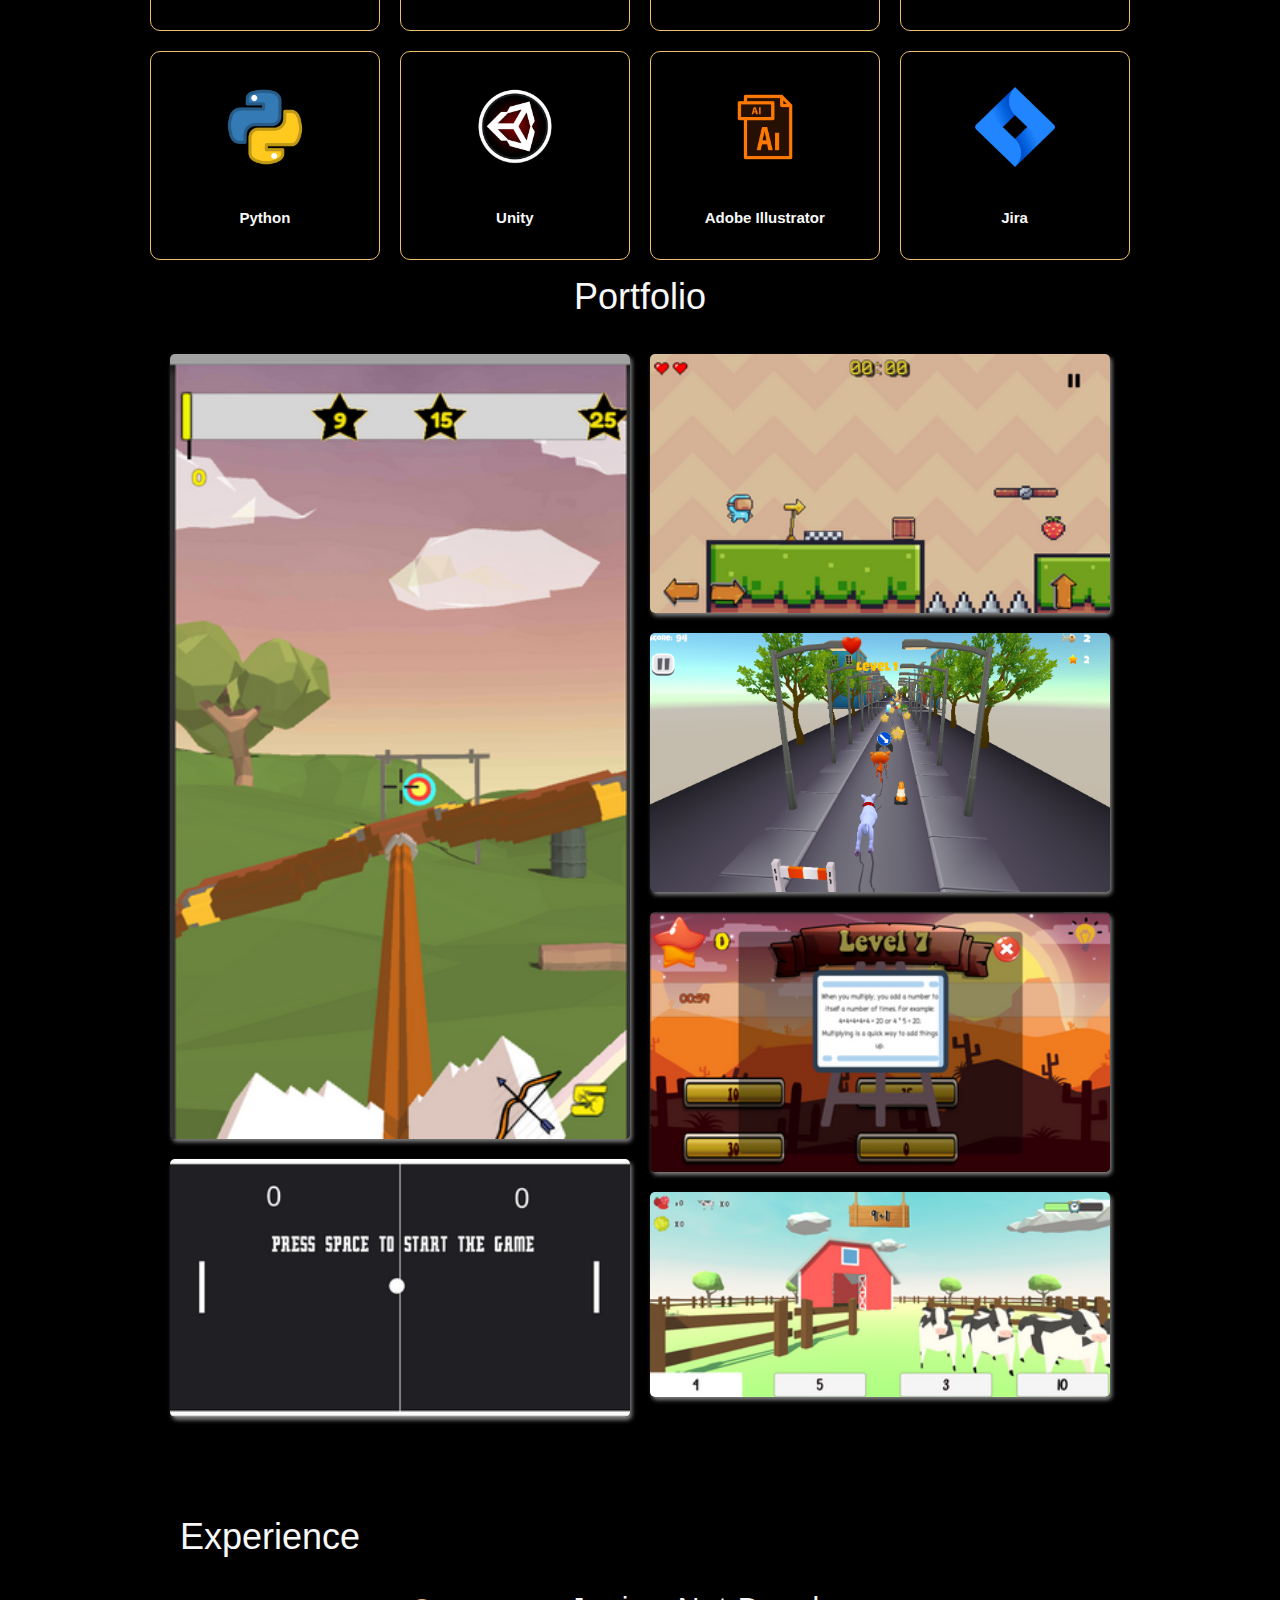
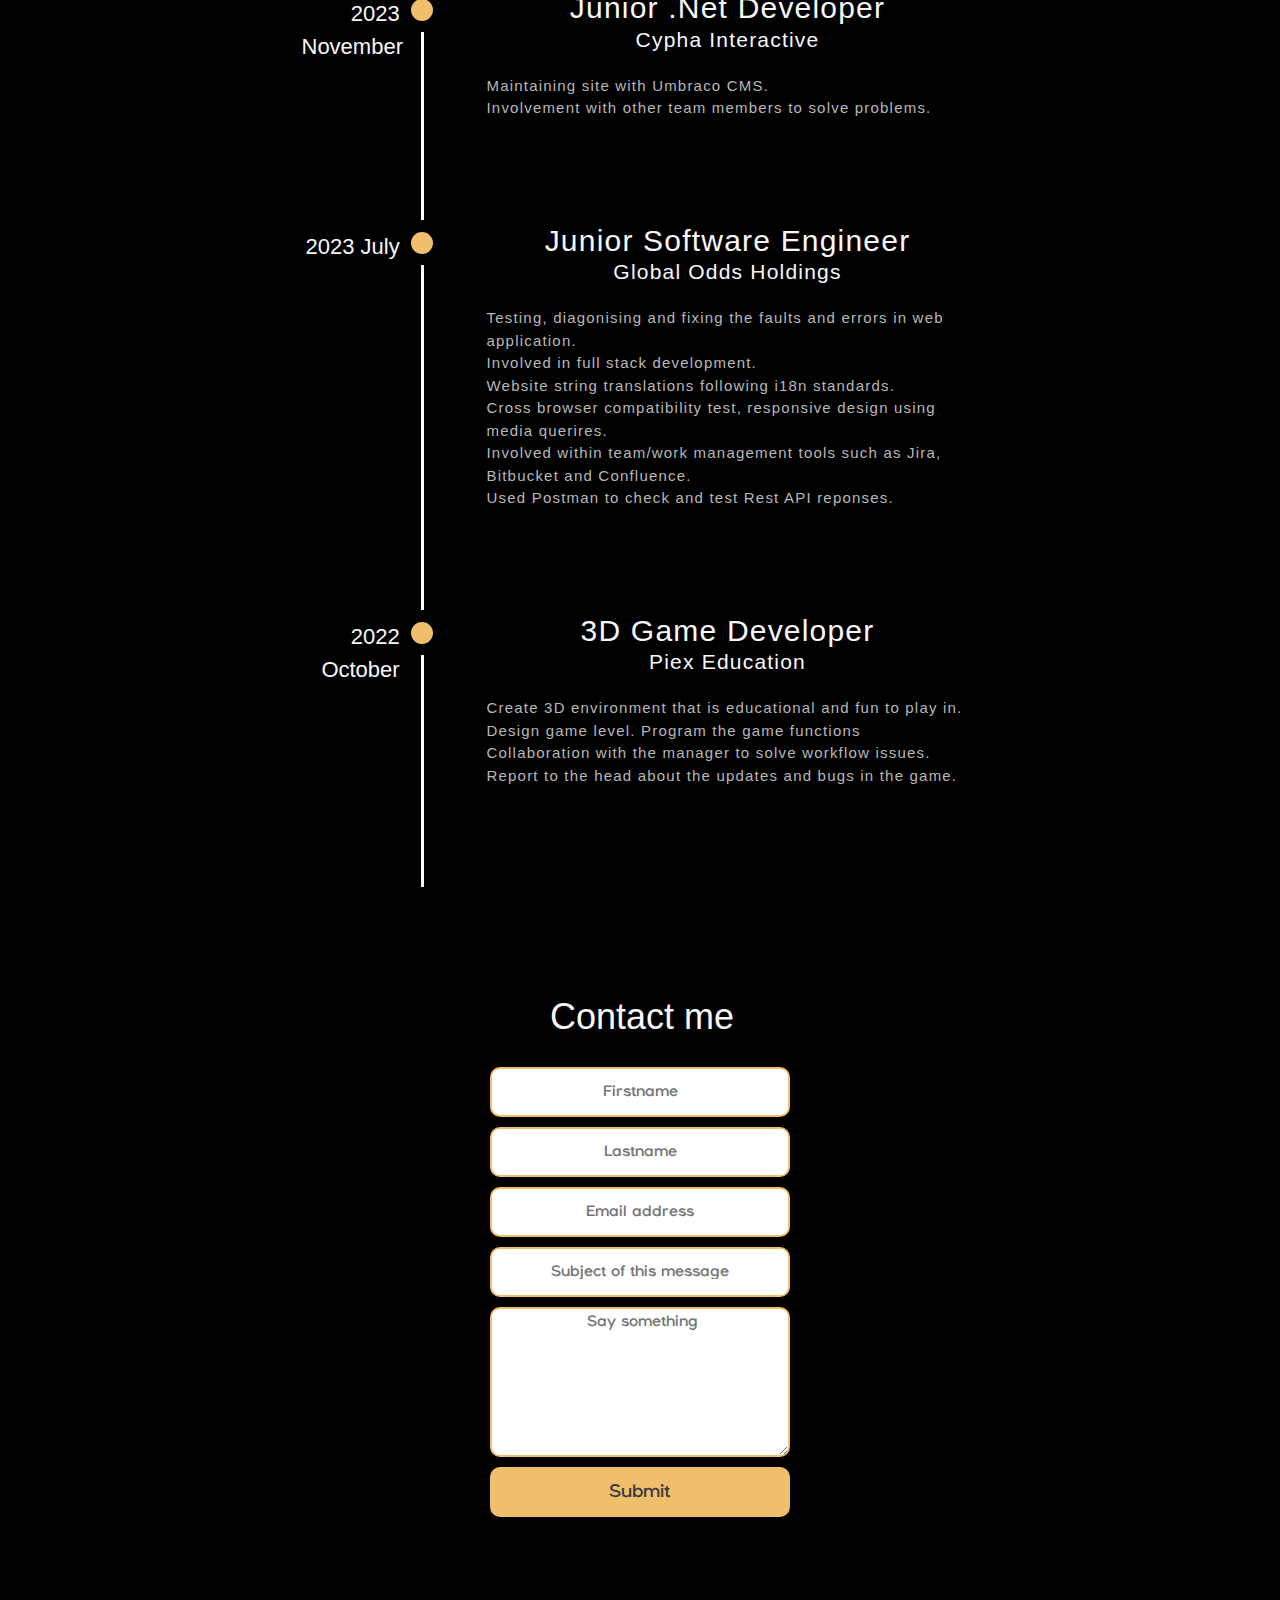
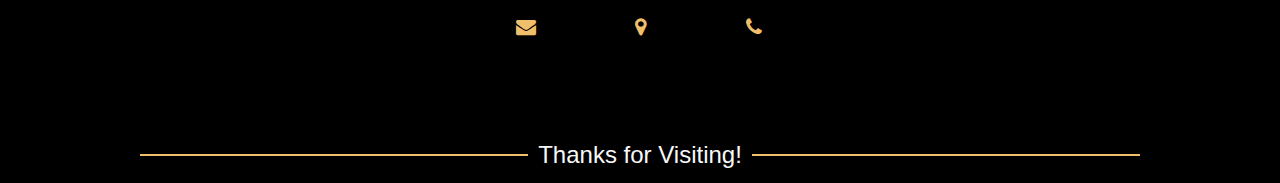
==== commit 8cddde3e: "responsive" ====
--- a/index.html
+++ b/index.html
@@ -67,9 +67,11 @@
 
     <p class="about_text">
       <span style="color:#F0BF6C; max-width:30px;">&horbar;</span>
-      I am a Game Programmer with a Bachelor's degree in Game Programming from Academy of Information Technology, passionate about creating immersive and interactive digital experiences. My goal is to pursue exciting opportunities in Game Development or Web Development, where I can apply my skills and knowledge in multiple programming languages, game design principles, and web technologies.
-
-      In my most recent role as a Dotnet Developer at Cypha Interactive, I contributed to the development of a web-based game platform using C#, ASP.NET, and SQL. I worked with a team of developers and designers to deliver high-quality code, implement game features and logic, and debug and test the platform. Previously, I was a Game Developer at PIEX Education, where I developed educational games using C# and Unity, and integrated them with a learning management system. I also completed a certification in Agile Principles and Methodologies, and learned the basics of Machine Learning and Testing Approaches. I am a lifelong learner who thrives on solving complex problems and collaborating with creative teams. Let's connect and level up together in the world of digital innovation!
+      I am a Game Programmer with a Bachelor's degree in Game Programming from Academy of Information Technology, passionate about creating immersive and interactive digital experiences.
+      My goal is to pursue exciting opportunities in Game Development or Web Development, where I can apply my skills and knowledge in multiple programming languages, game design principles, and web technologies.
+      In my most recent role as a Dotnet Developer at Cypha Interactive, I contributed to the development of a web-based game platform using C#, ASP.NET, and SQL. I worked with a team of developers and designers to deliver high-quality code, implement game features and logic, and debug and test the platform. 
+      Previously, I was a Game Developer at PIEX Education, where I developed educational games using C# and Unity, and integrated them with a learning management system. I also completed a certification in Agile Principles and Methodologies, and learned the basics of Machine Learning and Testing Approaches. 
+      I am a lifelong learner who thrives on solving complex problems and collaborating with creative teams. Let's connect and level up together in the world of digital innovation!
       Let's connect and level up together in the world of digital innovation!
     </p>
   </div>
@@ -162,7 +164,7 @@
     <div class="experience">
       <div class="container">
         <div class="main">
-          <h2>Junior Dot Net Developer <br> <span class="size">Cypha Interactive</span> </h2>
+          <h2>Junior .Net Developer <br> <span class="size">Cypha Interactive</span> </h2>
           <p class="detail">
           <ul class="work" style="list-style-type: disc;">
             <li>Maintaining site with Umbraco CMS.</li>
@@ -236,7 +238,7 @@
 
       <div class="contact_detail"> <a href="mailto: pritammaharjan@gmail.com"><i class="fa  fa-envelope"></i></a></div>
       <div class="contact_detail"><a
-          href="https://www.google.com/maps/place/Austral+NSW+2179/@-33.9243849,150.7676693,13z/data=!3m1!4b1!4m6!3m5!1s0x6b1292e0b4940d81:0x5017d681632ac30!8m2!3d-33.9179036!4d150.8087813!16zL20vMDY3d3M0?entry=ttu"><i
+          href="https://www.google.com/maps/place/Riverwood+NSW+2210/@-33.9472529,151.0424701,15z/data=!3m1!4b1!4m6!3m5!1s0x6b12b94be26bb7b3:0x5017d681632c8a0!8m2!3d-33.94538!4d151.0534022!16zL20vMDQ4a21t?entry=ttu"><i
             class="fa  fa-map-marker"></i></a> </div>
       <div class="contact_detail"> <a href="tel:+610466945902"><i class="fa  fa-phone"></i></a></div>
       <!-- <hr style="height:2px;border-width:0;background-color:#F0BF6C"> -->
--- a/style.css
+++ b/style.css
@@ -528,3 +528,63 @@
   border: 2px solid var(--highlight);
   
 }
+
+@media screen and (max-device-width: 450px) {
+  .logo img {
+    width: 12%;
+  }
+
+  .column {
+    float: left;
+    width: 306px;
+    padding: 15px;
+    margin: 10px;
+    background-color: var(--button);
+    border-radius: 10px;
+  }
+
+  .about_text {
+    font-size: 30px;
+  }
+
+  .name {
+    font-size: 22px;
+  }
+
+  .btn {
+    width: 60px;
+    height: 60px;
+  }
+  .btn i {
+    line-height: 60px;
+    font-size: 35px;
+  }
+  .vl {
+    border-left: 3px solid var(--highlight);
+    left: 95%;
+  }
+
+  .intro h4 {
+    font-size: 30px;
+  }
+
+  .intro h3 {
+    font-size: 30px;
+  }
+  .intro h1 {
+    font-size: 40px;
+  }
+
+  .main h2 {
+    font-size: 30px;
+  }
+
+  .size {
+    font-size: 25px;
+  }
+
+  li {
+    font-size: 20px;
+    line-height: 32px;
+  }
+}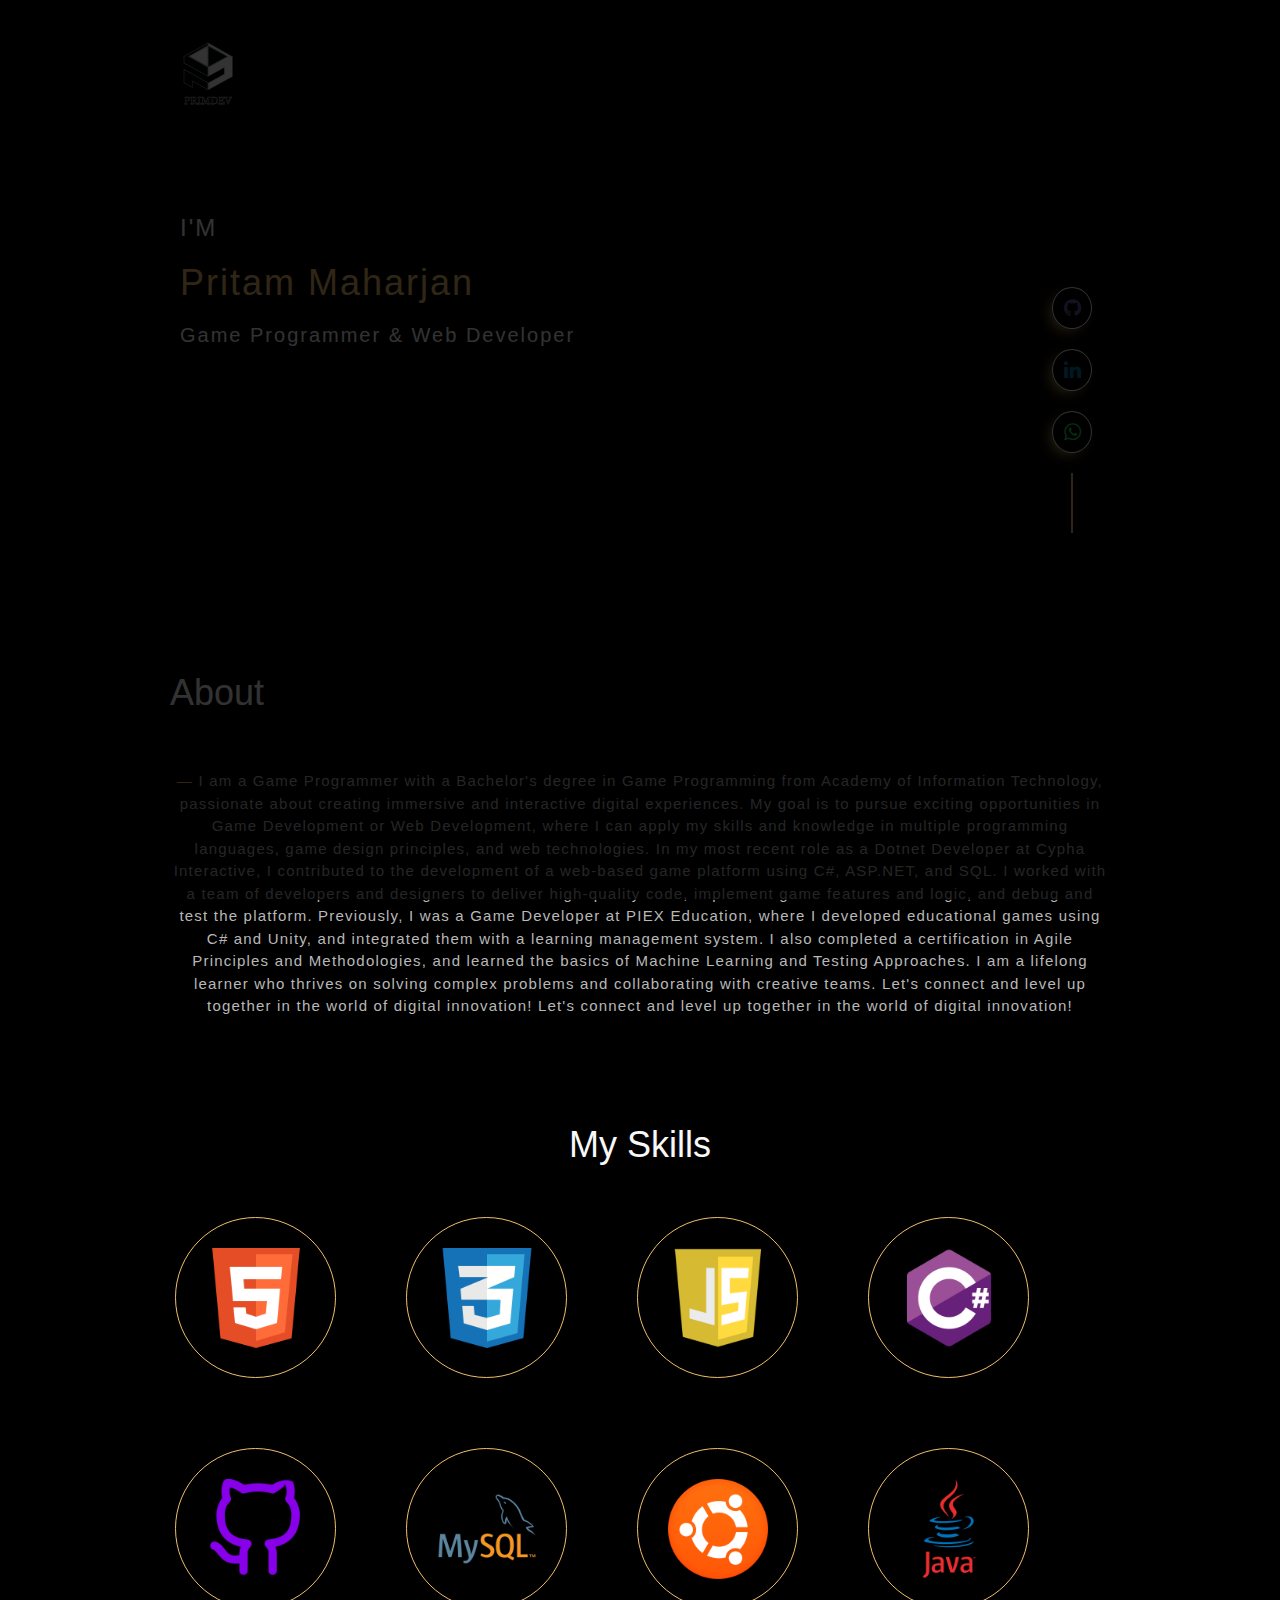
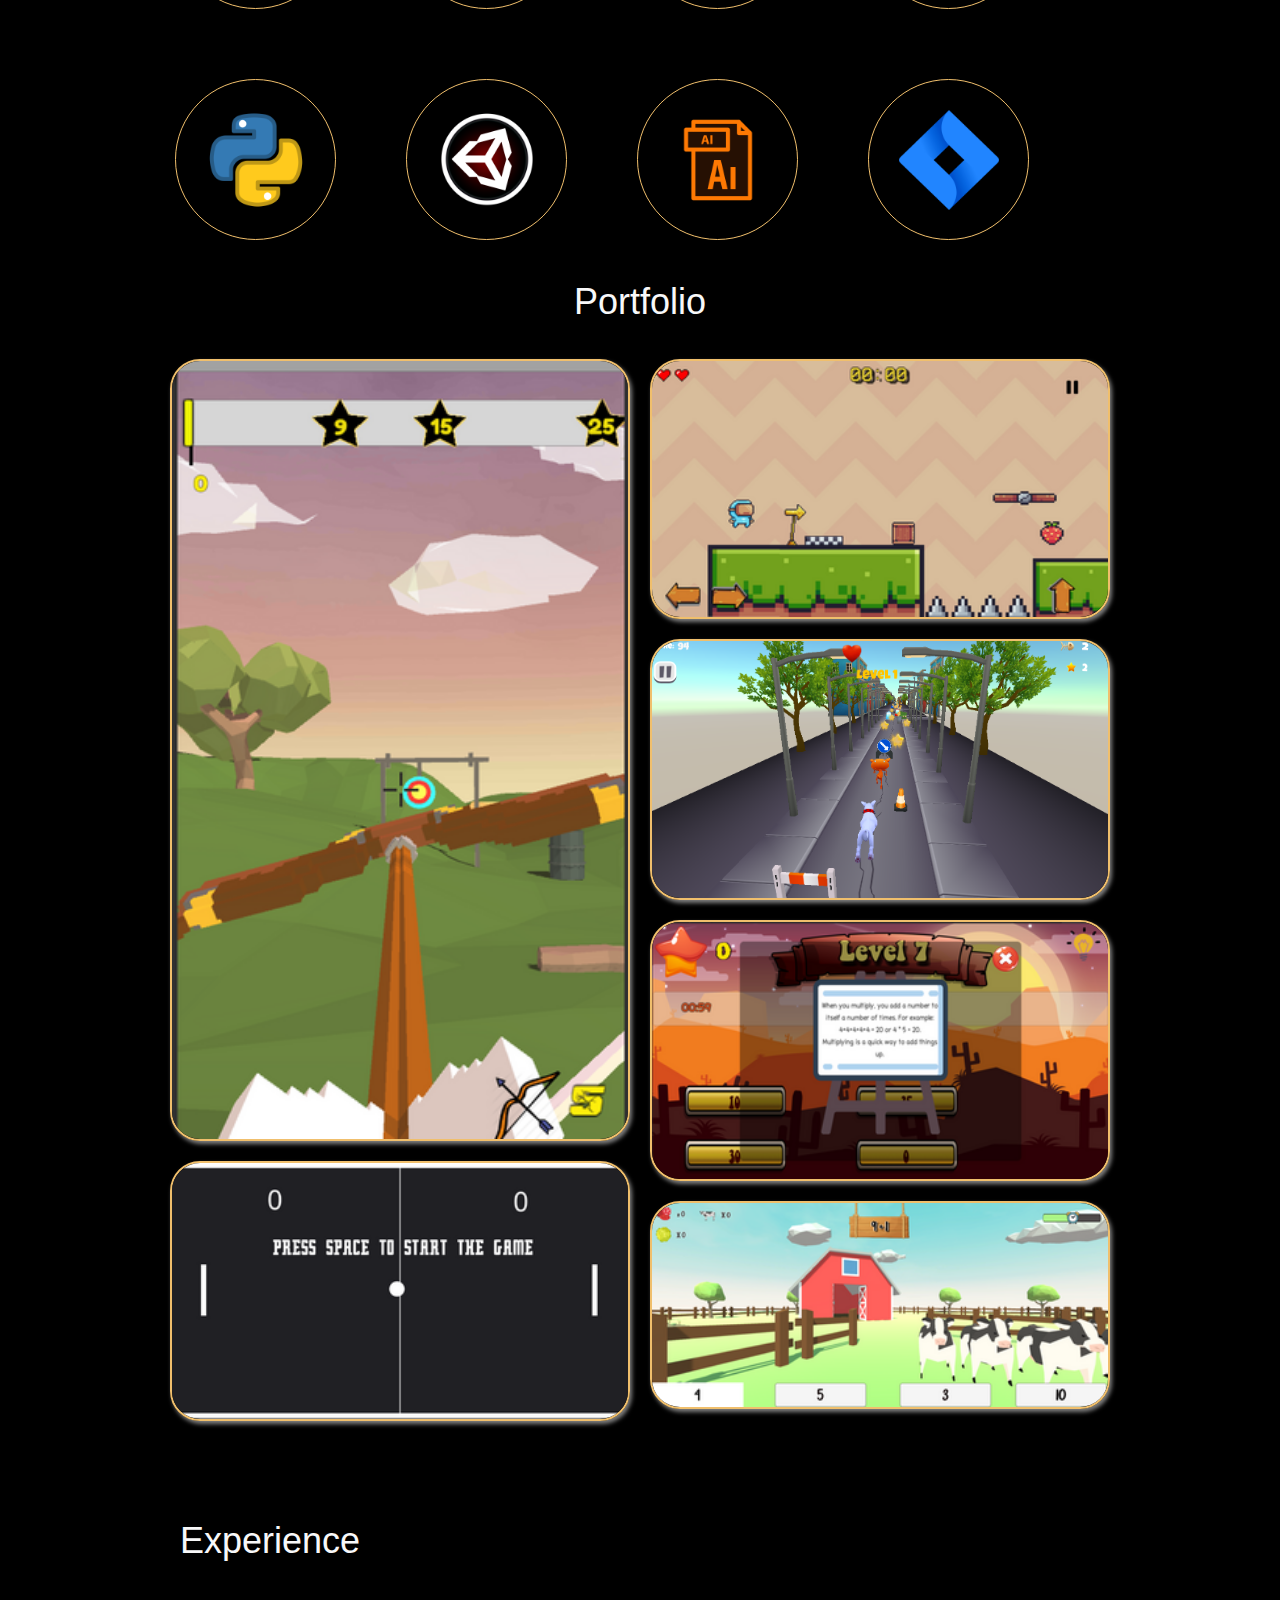
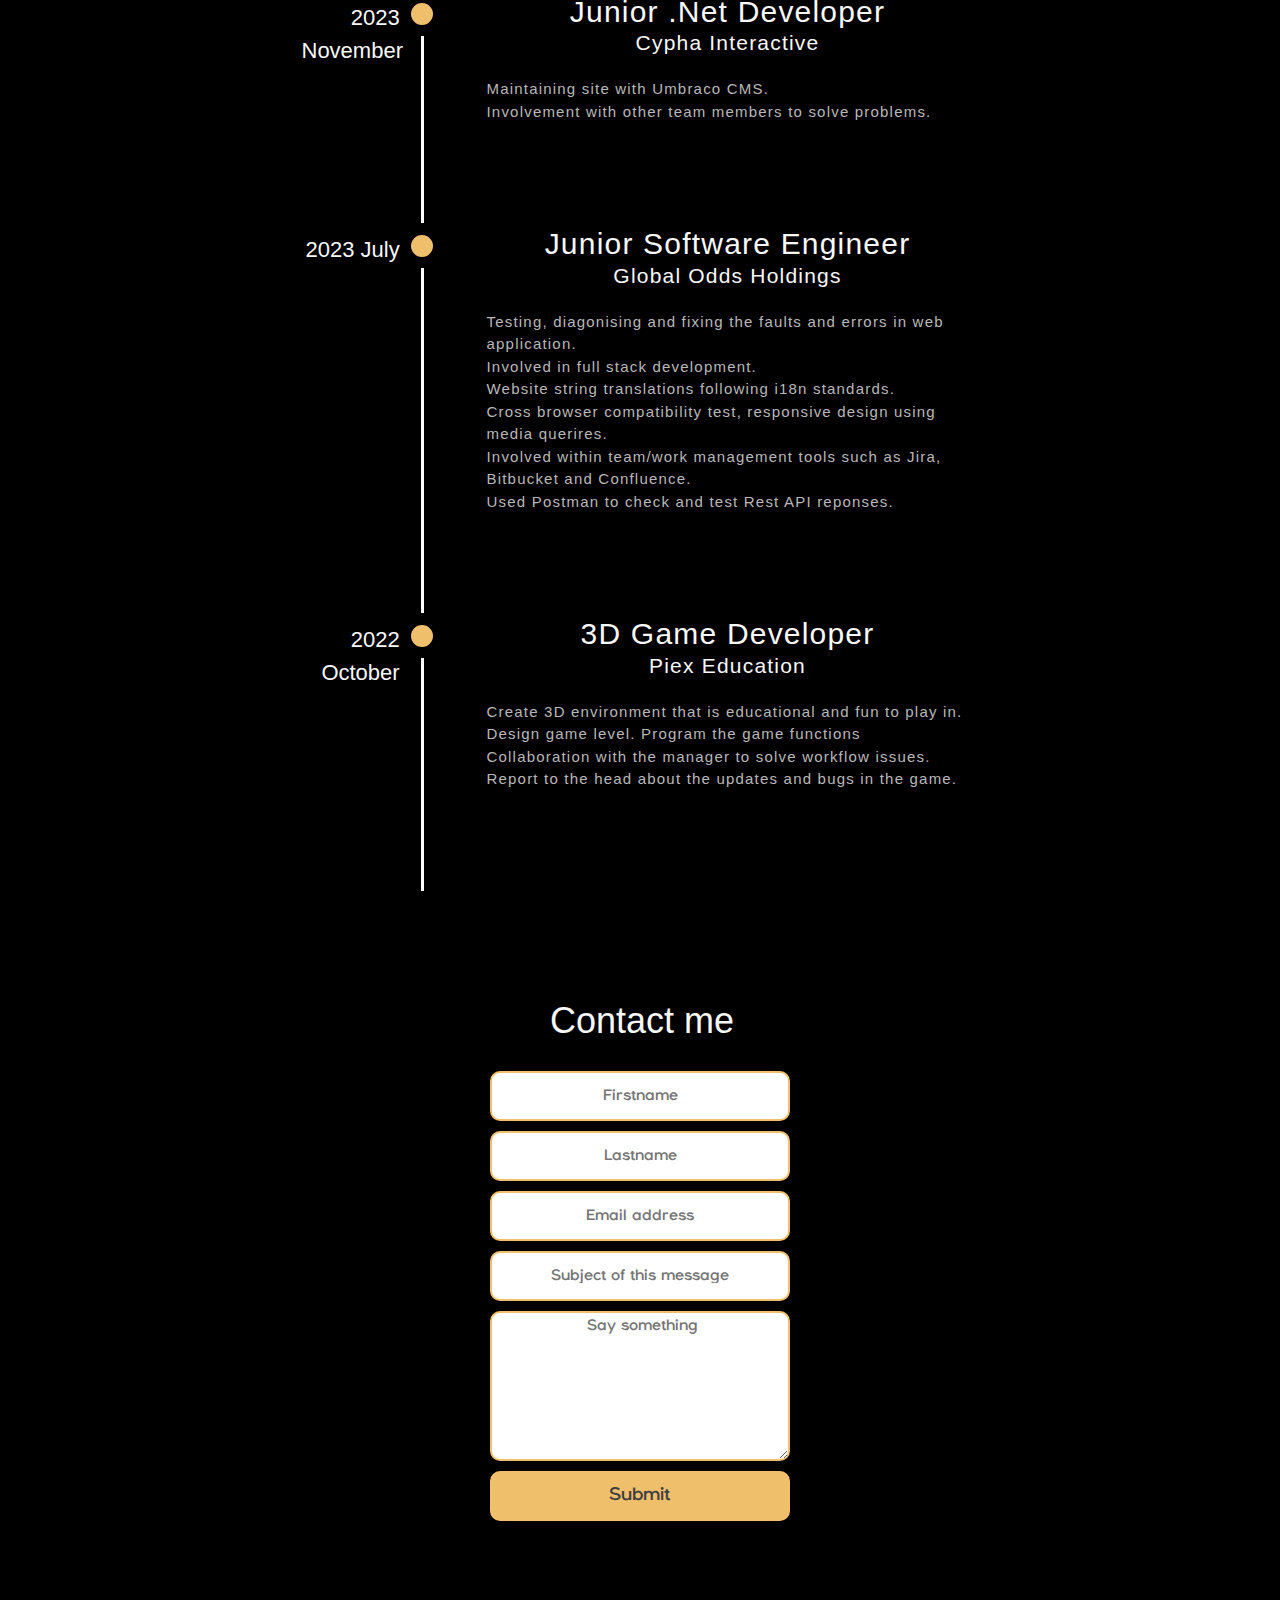
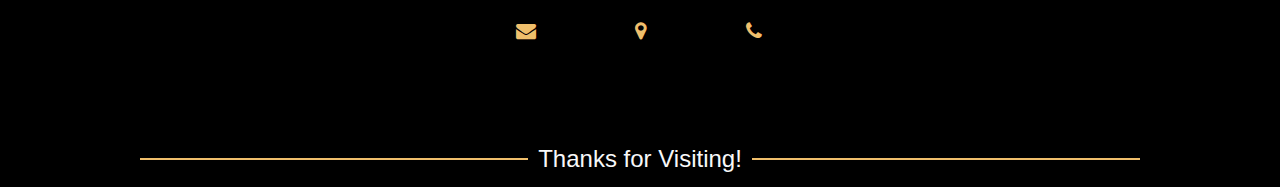
==== commit 6b9a9442: "skill update" ====
--- a/index.html
+++ b/index.html
@@ -82,56 +82,69 @@
     <div class="row">
       <div class="column">
         <img src="images/html.png" class="img">
-        <p class="name">Html</p>
+      
+          <span class="html-circle-skill">
+            <svg xmlns="http://www.w3.org/2000/svg" version="1.1" width="161px" height="161px">
+        
+              <circle id="html-circle" cx="80" cy="80" r="70" stroke-linecap="round" />
+            </svg>
+          </span>
       </div>
       <div class="column">
         <img src="images/css.png" class="img">
-        <p class="name">CSS</p>
+      
+        <span class="css-circle-skill">
+          <svg xmlns="http://www.w3.org/2000/svg" version="1.1" width="161px" height="161px">
+      
+            <circle id="css-circle" cx="80" cy="80" r="70" stroke-linecap="round" />
+          </svg>
+        </span>
       </div>
       <div class="column">
         <img src="images/js.png" class="img">
-        <p class="name">Javascript</p>
+       
       </div>
       <div class="column">
         <img src="images/c_sharp.png" class="img">
-        <p class="name">C#</p>
-      </div>
+      
+      </div>
+  
     </div>
 
     <div class="row">
       <div class="column">
         <img src="images/github.png" class="img">
-        <p class="name">GitHub</p>
+        
       </div>
       <div class="column">
         <img src="images/mysql.png" class="img">
-        <p class="name">MySql</p>
+        
       </div>
       <div class="column">
         <img src="images/ubuntu.png" class="img">
-        <p class="name">Ubuntu</p>
+       
       </div>
       <div class="column">
         <img src="images/java.png" class="img">
-        <p class="name">Java</p>
+       
       </div>
     </div>
     <div class="row">
       <div class="column">
         <img src="images/python.png" class="img">
-        <p class="name">Python</p>
+      
       </div>
       <div class="column">
         <img src="images/unity.png" class="img">
-        <p class="name">Unity</p>
+     
       </div>
       <div class="column">
         <img src="images/adobe.png" class="img">
-        <p class="name">Adobe Illustrator</p>
+      
       </div>
       <div class="column">
         <img src="images/jira.png" class="img">
-        <p class="name">Jira</p>
+     
       </div>
     </div>
   </div>
--- a/style.css
+++ b/style.css
@@ -227,21 +227,60 @@
 
 .column {
   float: left;
-  width: 22.99%;
-  padding: 15px;
-  margin: 10px;
+  padding: 30px;
+  margin: 35px;
   background-color: rgba(
     0,
     0,
     0,
     0.4
   ); /* last parameter is for transparency or opacity */
-  border-radius: 10px;
+  border-radius: 100%;
   border:1px solid var(--highlight);
-}
+  width: 161px;
+  height: 161px;
+
+  position: relative;
+}
+
+.html-circle-skill{
+  fill: none;
+  stroke:lightcoral;
+  stroke-width: 5px;
+  stroke-dasharray: 472;
+  stroke-dashoffset: 472;
+  animation: anim 2s linear forwards;
+}
+
+.html-circle-skill {
+  position: absolute;
+  top: 0%;
+  left: 0%;
+}
+.css-circle-skill{
+  fill: none;
+  stroke:lightblue;
+  stroke-width: 5px;
+  stroke-dasharray: 520;
+  stroke-dashoffset: 520;
+  animation: anim 2s linear forwards;
+}
+
+.css-circle-skill {
+  position: absolute;
+  top: 0%;
+  left: 0%;
+}
+
+@keyframes anim {
+  100% {
+    stroke-dashoffset: 165;
+  }
+}
+
 
 .column:hover {
-  background-color: var(--highlight);
+  
 }
 
 /* Clearfix (clear floats) */
@@ -251,17 +290,9 @@
   display: table;
 }
 .img {
-  width: 80px;
-  margin-top: 20px;
-}
-
-.img:hover {
-  z-index: 1;
-  transform: rotate(6deg) scale(1.5);
-  -webkit-transform: rotate(6deg) scale(1.5);
-  -moz-transform: rotate(6deg) scale(1.5);
-  -ms-transform: rotate(6deg) scale(1.5);
-}
+  width: 100px;
+}
+
 
 .name {
   text-align: center;
@@ -505,7 +536,8 @@
   margin-top: 20px;
   vertical-align: middle;
   width: 100%;
-  border-radius: 5px;
+  border-radius: 30px;
+  border: 2px solid var(--highlight);
   box-shadow: 2px 3px 4px rgba(255, 255, 255, 0.5);
 }
 
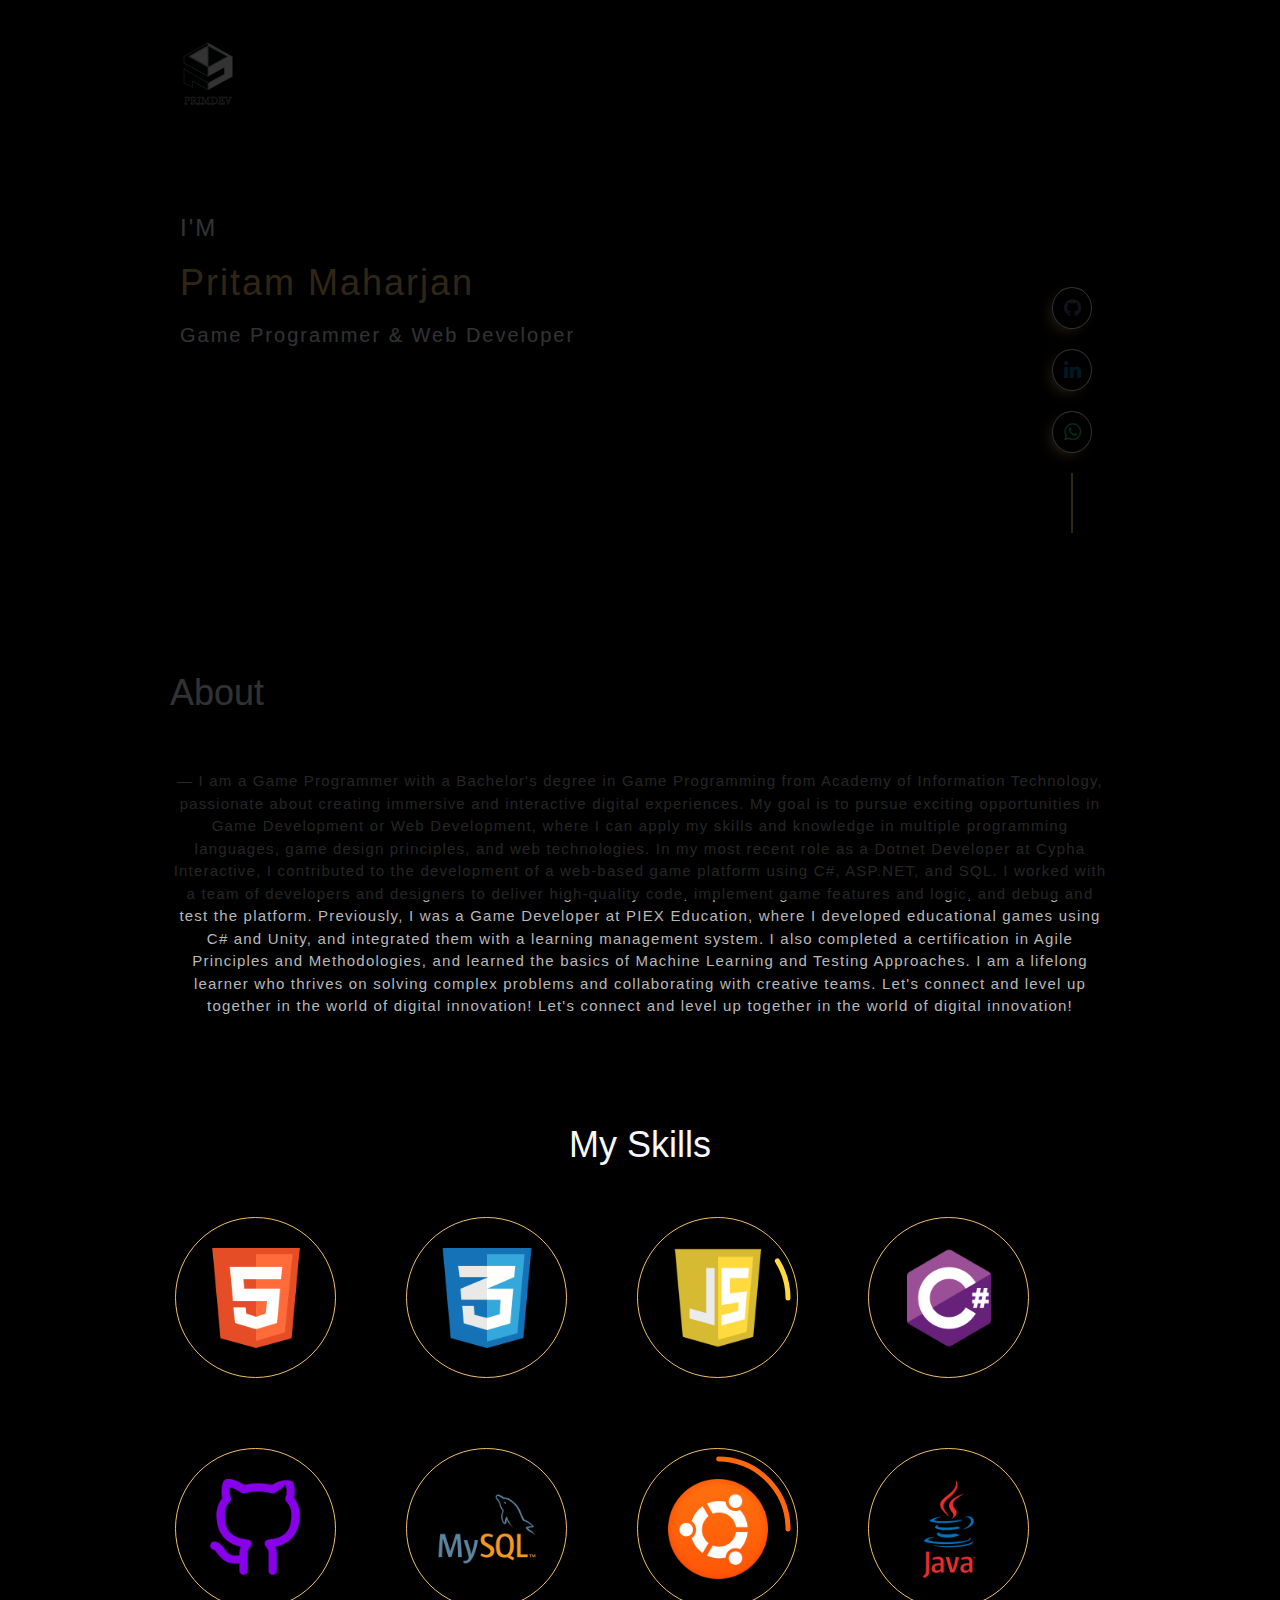
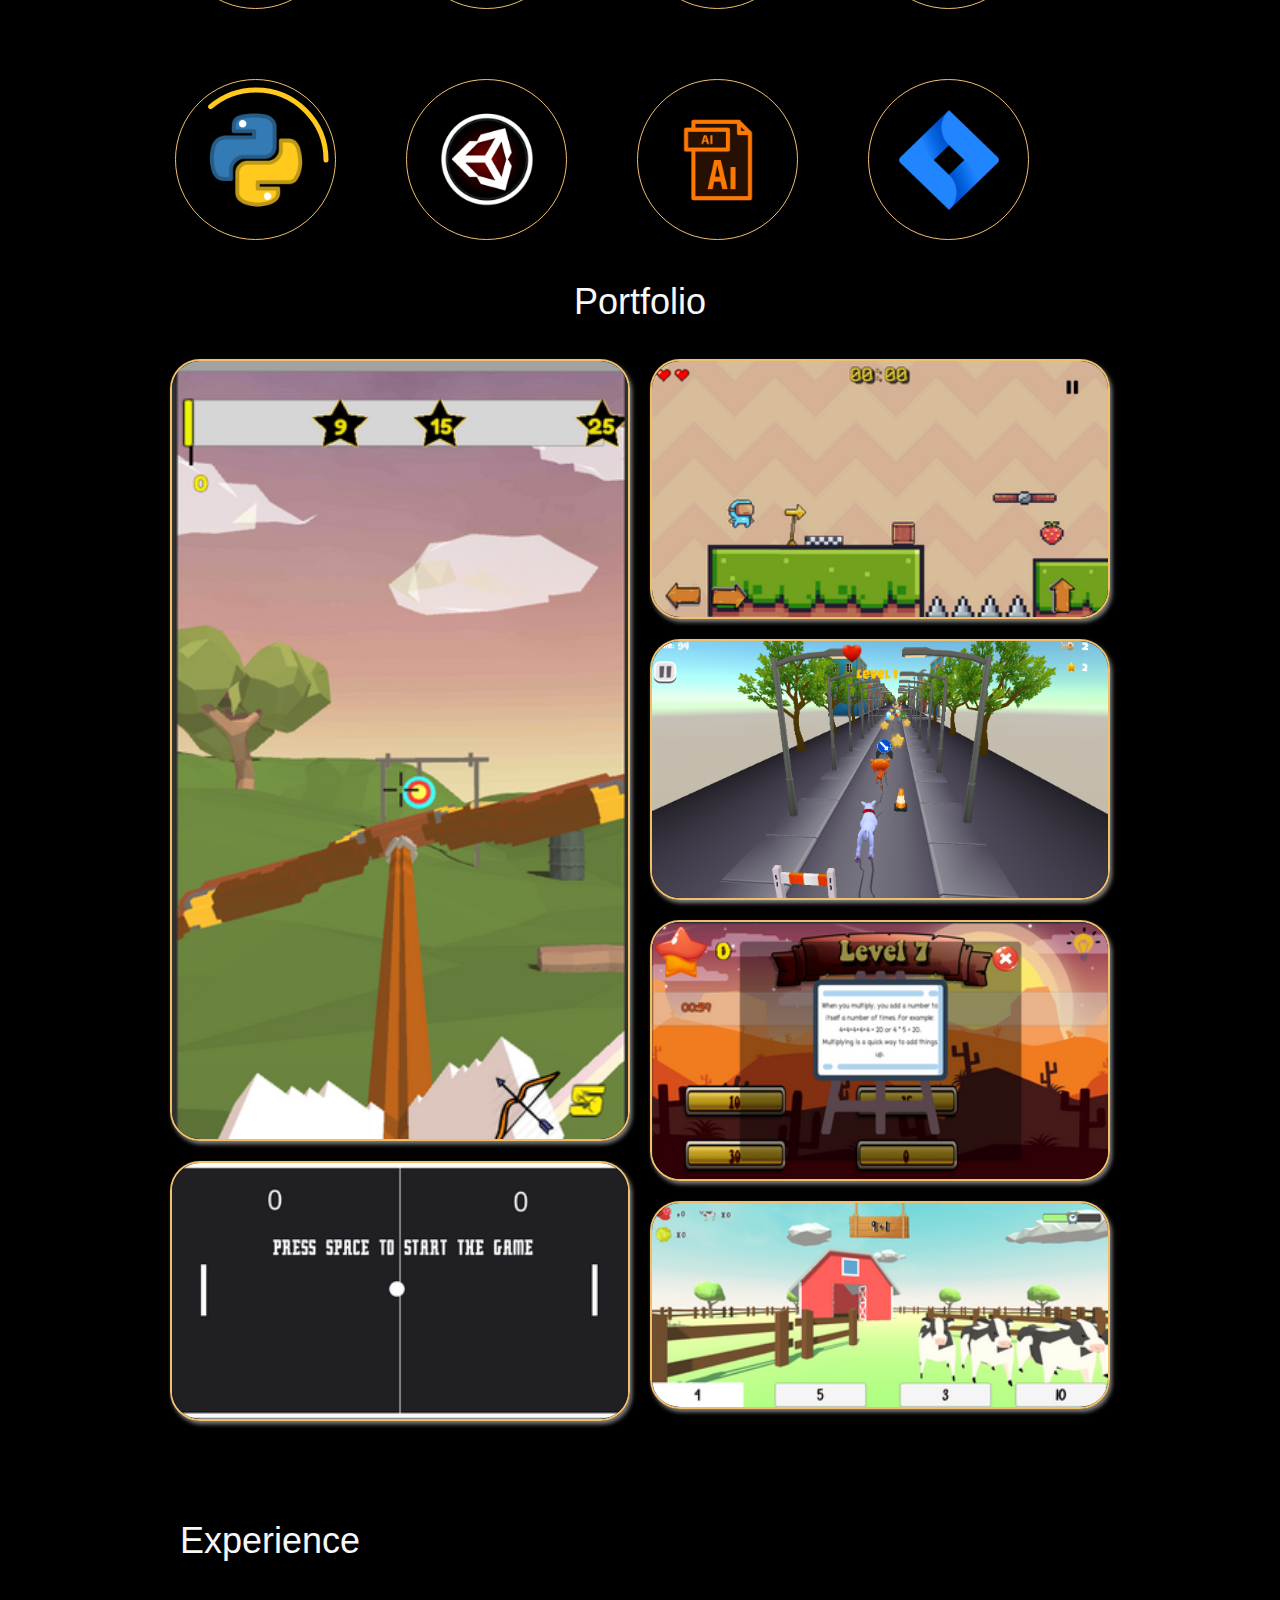
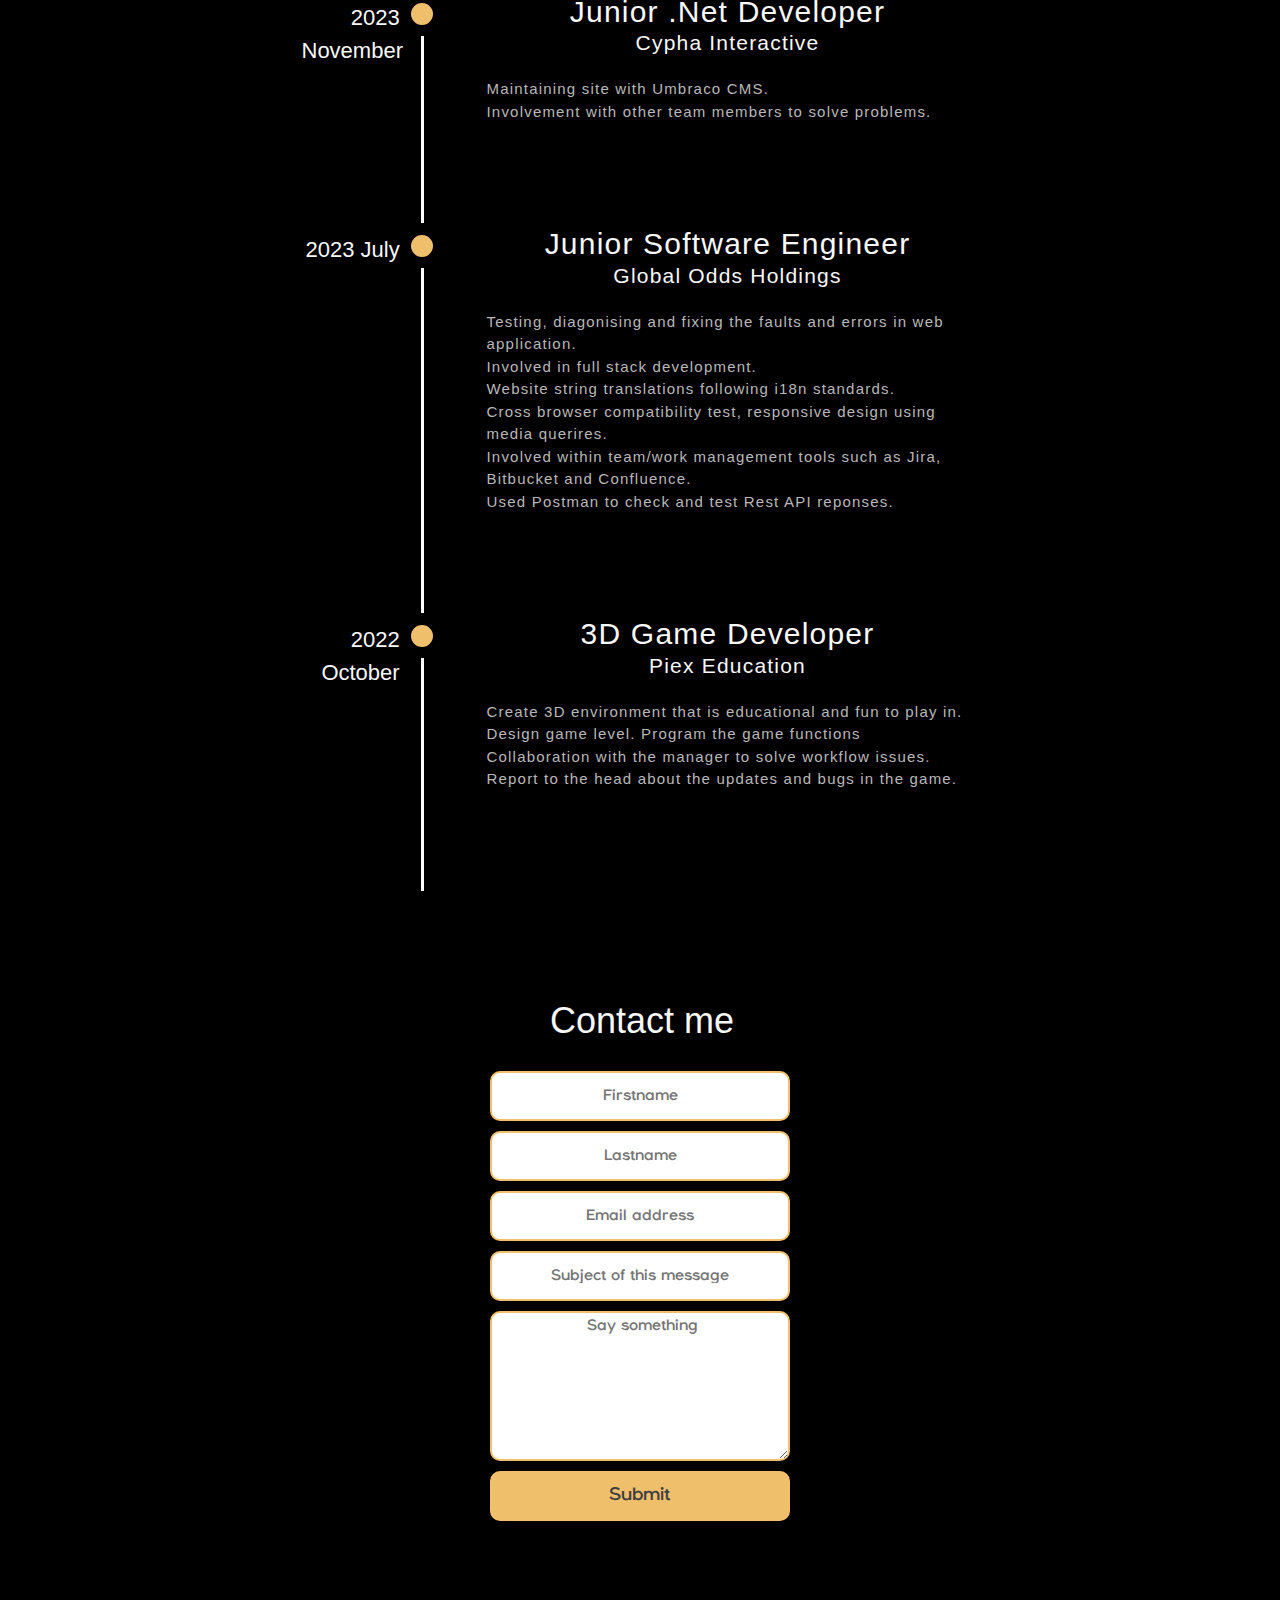
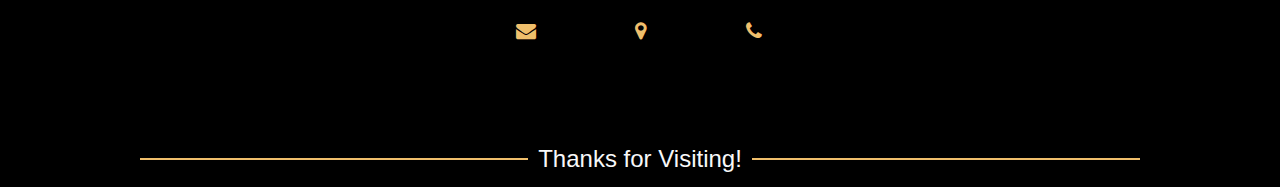
==== commit 37f91334: "skill animation" ====
--- a/index.html
+++ b/index.html
@@ -2,6 +2,7 @@
 <title> Pritam's Portfolio </title>
 
 <script src="script.js"></script>
+<script src="https://smtpjs.com/v3/smtp.js"></script>
 <link rel="icon" href="/images/favicon.ico" >
 <link rel="stylesheet" href="style.css">
 <link rel="stylesheet" href="https://www.w3schools.com/w3css/4/w3.css">
@@ -102,11 +103,21 @@
       </div>
       <div class="column">
         <img src="images/js.png" class="img">
-       
+        <span class="js-circle-skill">
+          <svg xmlns="http://www.w3.org/2000/svg" version="1.1" width="161px" height="161px">
+      
+            <circle id="js-circle" cx="80" cy="80" r="70" stroke-linecap="round" />
+          </svg>
+        </span>
       </div>
       <div class="column">
         <img src="images/c_sharp.png" class="img">
-      
+        <span class="c-circle-skill">
+          <svg xmlns="http://www.w3.org/2000/svg" version="1.1" width="161px" height="161px">
+      
+            <circle id="c-circle" cx="80" cy="80" r="70" stroke-linecap="round" />
+          </svg>
+        </span>
       </div>
   
     </div>
@@ -114,37 +125,79 @@
     <div class="row">
       <div class="column">
         <img src="images/github.png" class="img">
+        <span class="github-circle-skill">
+          <svg xmlns="http://www.w3.org/2000/svg" version="1.1" width="161px" height="161px">
+      
+            <circle id="github-circle" cx="80" cy="80" r="70" stroke-linecap="round" />
+          </svg>
+        </span>
+      </div>
+      <div class="column">
+        <img src="images/mysql.png" class="img">
+        <span class="mysql-circle-skill">
+          <svg xmlns="http://www.w3.org/2000/svg" version="1.1" width="161px" height="161px">
+      
+            <circle id="mysql-circle" cx="80" cy="80" r="70" stroke-linecap="round" />
+          </svg>
+        </span>
+      </div>
+      <div class="column">
+        <img src="images/ubuntu.png" class="img">
+        <span class="ubuntu-circle-skill">
+          <svg xmlns="http://www.w3.org/2000/svg" version="1.1" width="161px" height="161px">
+      
+            <circle id="ubuntu-circle" cx="80" cy="80" r="70" stroke-linecap="round" />
+          </svg>
+        </span>
+      </div>
+      <div class="column">
+        <img src="images/java.png" class="img">
+        <span class="java-circle-skill">
+          <svg xmlns="http://www.w3.org/2000/svg" version="1.1" width="161px" height="161px">
+      
+            <circle id="java-circle" cx="80" cy="80" r="70" stroke-linecap="round" />
+          </svg>
+        </span>
+      </div>
+    </div>
+    <div class="row">
+      <div class="column">
+        <img src="images/python.png" class="img">
+        <span class="python-circle-skill">
+          
+          <svg xmlns="http://www.w3.org/2000/svg" version="1.1" width="161px" height="161px">
+      
+            <circle id="python-circle" cx="80" cy="80" r="70" stroke-linecap="round" />
         
-      </div>
-      <div class="column">
-        <img src="images/mysql.png" class="img">
-        
-      </div>
-      <div class="column">
-        <img src="images/ubuntu.png" class="img">
-       
-      </div>
-      <div class="column">
-        <img src="images/java.png" class="img">
-       
-      </div>
-    </div>
-    <div class="row">
-      <div class="column">
-        <img src="images/python.png" class="img">
-      
+          </svg>
+        </span>
       </div>
       <div class="column">
         <img src="images/unity.png" class="img">
-     
+        <span class="unity-circle-skill">
+          <svg xmlns="http://www.w3.org/2000/svg" version="1.1" width="161px" height="161px">
+      
+            <circle id="unity-circle" cx="80" cy="80" r="70" stroke-linecap="round" />
+          </svg>
+        </span>
       </div>
       <div class="column">
         <img src="images/adobe.png" class="img">
-      
+        <span class="adobe-circle-skill">
+          <svg xmlns="http://www.w3.org/2000/svg" version="1.1" width="161px" height="161px">
+      
+            <circle id="adobe-circle" cx="80" cy="80" r="70" stroke-linecap="round" />
+          </svg>
+        </span>
       </div>
       <div class="column">
         <img src="images/jira.png" class="img">
-     
+        <span class="jira-circle-skill">
+          <svg xmlns="http://www.w3.org/2000/svg" version="1.1" width="161px" height="161px">
+      
+            <circle id="jira-circle" cx="80" cy="80" r="70" stroke-linecap="round" />
+          </svg>
+        </span>
       </div>
     </div>
   </div>
@@ -244,7 +297,7 @@
         <input id="email" name="email" type="text" class="feedback" placeholder="Email address" onblur="validate(this)">
         <input id="subject" name="subject" class="feedback" placeholder="Subject of this message" onblur="validate(this)">
         <textarea id="message" class="feedback" placeholder=" Say something" style="height: 150px;"></textarea>
-        <input type="submit" class="feedback" placeholder ="Send Message" style="color: #3d3e42; background-color: #F0BF6C; font-size: large;" onClick = "handleSubmit()">
+        <input type="submit" class="feedback" placeholder ="Send Message" style="color: #3d3e42; background-color: #F0BF6C; font-size: large;" onClick =  "submitForm()">
 
 
       </div>
@@ -267,4 +320,6 @@
 
 </body>
 
-</html>+</html>
+
+
--- a/style.css
+++ b/style.css
@@ -245,10 +245,10 @@
 
 .html-circle-skill{
   fill: none;
-  stroke:lightcoral;
-  stroke-width: 5px;
-  stroke-dasharray: 472;
-  stroke-dashoffset: 472;
+  stroke:#E44D26;
+  stroke-width: 5px;
+  stroke-dasharray: 550;
+  stroke-dashoffset: 550;
   animation: anim 2s linear forwards;
 }
 
@@ -257,16 +257,171 @@
   top: 0%;
   left: 0%;
 }
+
+
 .css-circle-skill{
   fill: none;
-  stroke:lightblue;
-  stroke-width: 5px;
-  stroke-dasharray: 520;
-  stroke-dashoffset: 520;
+  stroke:#1572B6;
+  stroke-width: 5px;
+  stroke-dasharray: 530;
+  stroke-dashoffset: 530;
   animation: anim 2s linear forwards;
 }
 
 .css-circle-skill {
+  position: absolute;
+  top: 0%;
+  left: 0%;
+}
+
+.js-circle-skill{
+  fill: none;
+  stroke:#FFDA3E;
+  stroke-width: 5px;
+  stroke-dasharray: 400;
+  stroke-dashoffset: 400;
+  animation: anim 2s linear forwards;
+}
+
+.js-circle-skill {
+  position: absolute;
+  top: 0%;
+  left: 0%;
+}
+
+.unity-circle-skill{
+  fill: none;
+  stroke:#6D0000;
+  stroke-width: 5px;
+  stroke-dasharray: 560;
+  stroke-dashoffset: 560;
+  animation: anim 2s linear forwards;
+}
+
+.unity-circle-skill {
+  position: absolute;
+  top: 0%;
+  left: 0%;
+}
+
+.java-circle-skill{
+  fill: none;
+  stroke:#EA2D2E;
+  stroke-width: 5px;
+  stroke-dasharray: 500;
+  stroke-dashoffset: 500;
+  animation: anim 2s linear forwards;
+}
+
+.java-circle-skill {
+  position: absolute;
+  top: 0%;
+  left: 0%;
+}
+
+.github-circle-skill{
+  fill: none;
+  stroke:#8800EA;
+  stroke-width: 5px;
+  stroke-dasharray: 550;
+  stroke-dashoffset: 550;
+  animation: anim 2s linear forwards;
+}
+
+.github-circle-skill {
+  position: absolute;
+  top: 0%;
+  left: 0%;
+}
+
+.mysql-circle-skill{
+  fill: none;
+  stroke:#5C86A0;
+  stroke-width: 5px;
+  stroke-dasharray: 560;
+  stroke-dashoffset: 560;
+  animation: anim 2s linear forwards;
+}
+
+.mysql-circle-skill {
+  position: absolute;
+  top: 0%;
+  left: 0%;
+}
+
+.ubuntu-circle-skill{
+  fill: none;
+  stroke:#FF680D;
+  stroke-width: 5px;
+  stroke-dasharray: 330;
+  stroke-dashoffset: 330;
+  animation: anim 2s linear forwards;
+}
+
+.ubuntu-circle-skill {
+  position: absolute;
+  top: 0%;
+  left: 0%;
+}
+
+
+
+.python-circle-skill
+{
+  fill: none;
+  stroke:#FFCA1D;
+  stroke-width: 5px;
+  stroke-dasharray: 280;
+  stroke-dashoffset: 280;
+  animation: anim 5s linear forwards;
+  animation-iteration-count: infinite;
+}
+
+.python-circle-skill {
+  position: absolute;
+  top: 0%;
+  left: 0%;
+}
+
+.adobe-circle-skill{
+  fill: none;
+  stroke:#FE7903;
+  stroke-width: 5px;
+  stroke-dasharray: 590;
+  stroke-dashoffset: 590;
+  animation: anim 2s linear forwards;
+}
+
+.adobe-circle-skill {
+  position: absolute;
+  top: 0%;
+  left: 0%;
+}
+
+.jira-circle-skill{
+  fill: none;
+  stroke:#2185FF;
+  stroke-width: 5px;
+  stroke-dasharray: 440;
+  stroke-dashoffset: 440;
+  animation: anim 2s linear forwards;
+}
+
+.jira-circle-skill {
+  position: absolute;
+  top: 0%;
+  left: 0%;
+}
+.c-circle-skill{
+  fill: none;
+  stroke:#68217A;
+  stroke-width: 5px;
+  stroke-dasharray: 570;
+  stroke-dashoffset: 570;
+  animation: anim 2s linear forwards;
+}
+
+.c-circle-skill {
   position: absolute;
   top: 0%;
   left: 0%;
@@ -279,9 +434,9 @@
 }
 
 
-.column:hover {
+/* .column:hover {
   
-}
+} */
 
 /* Clearfix (clear floats) */
 .row::after {
